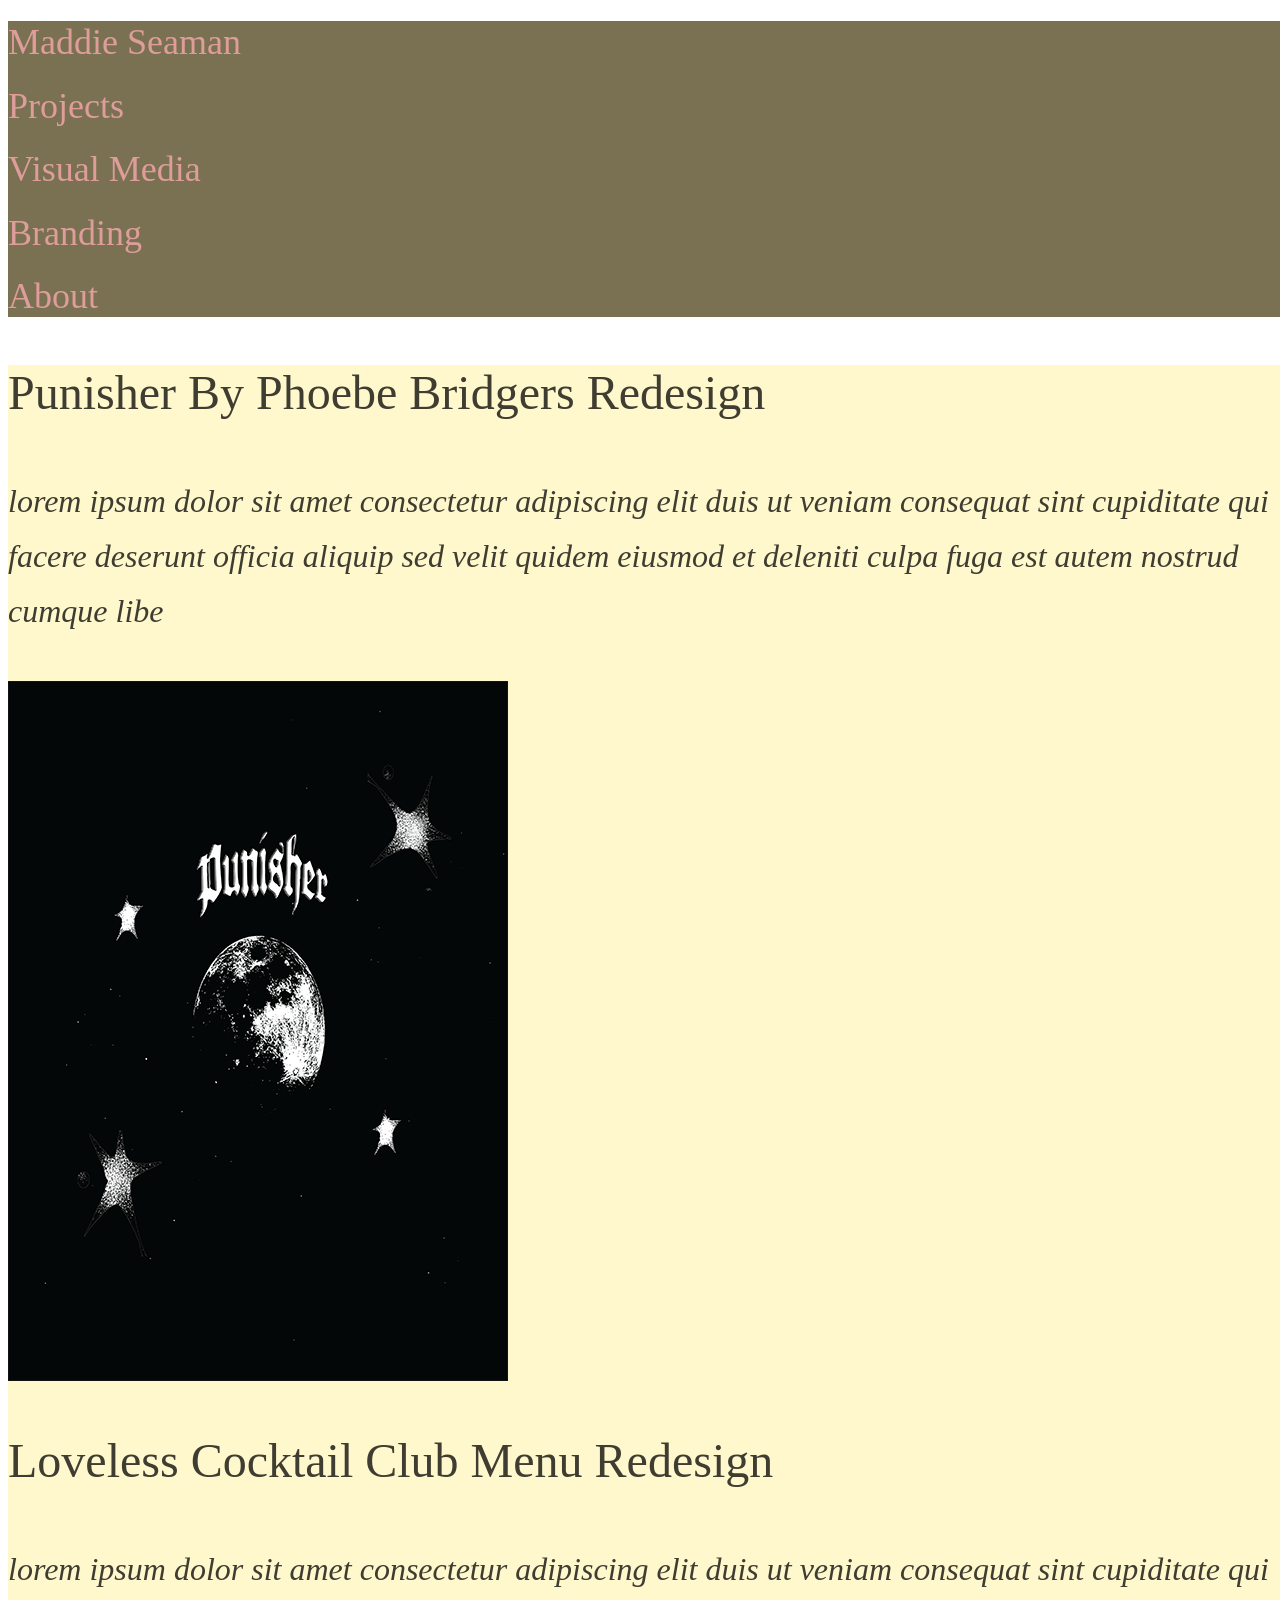
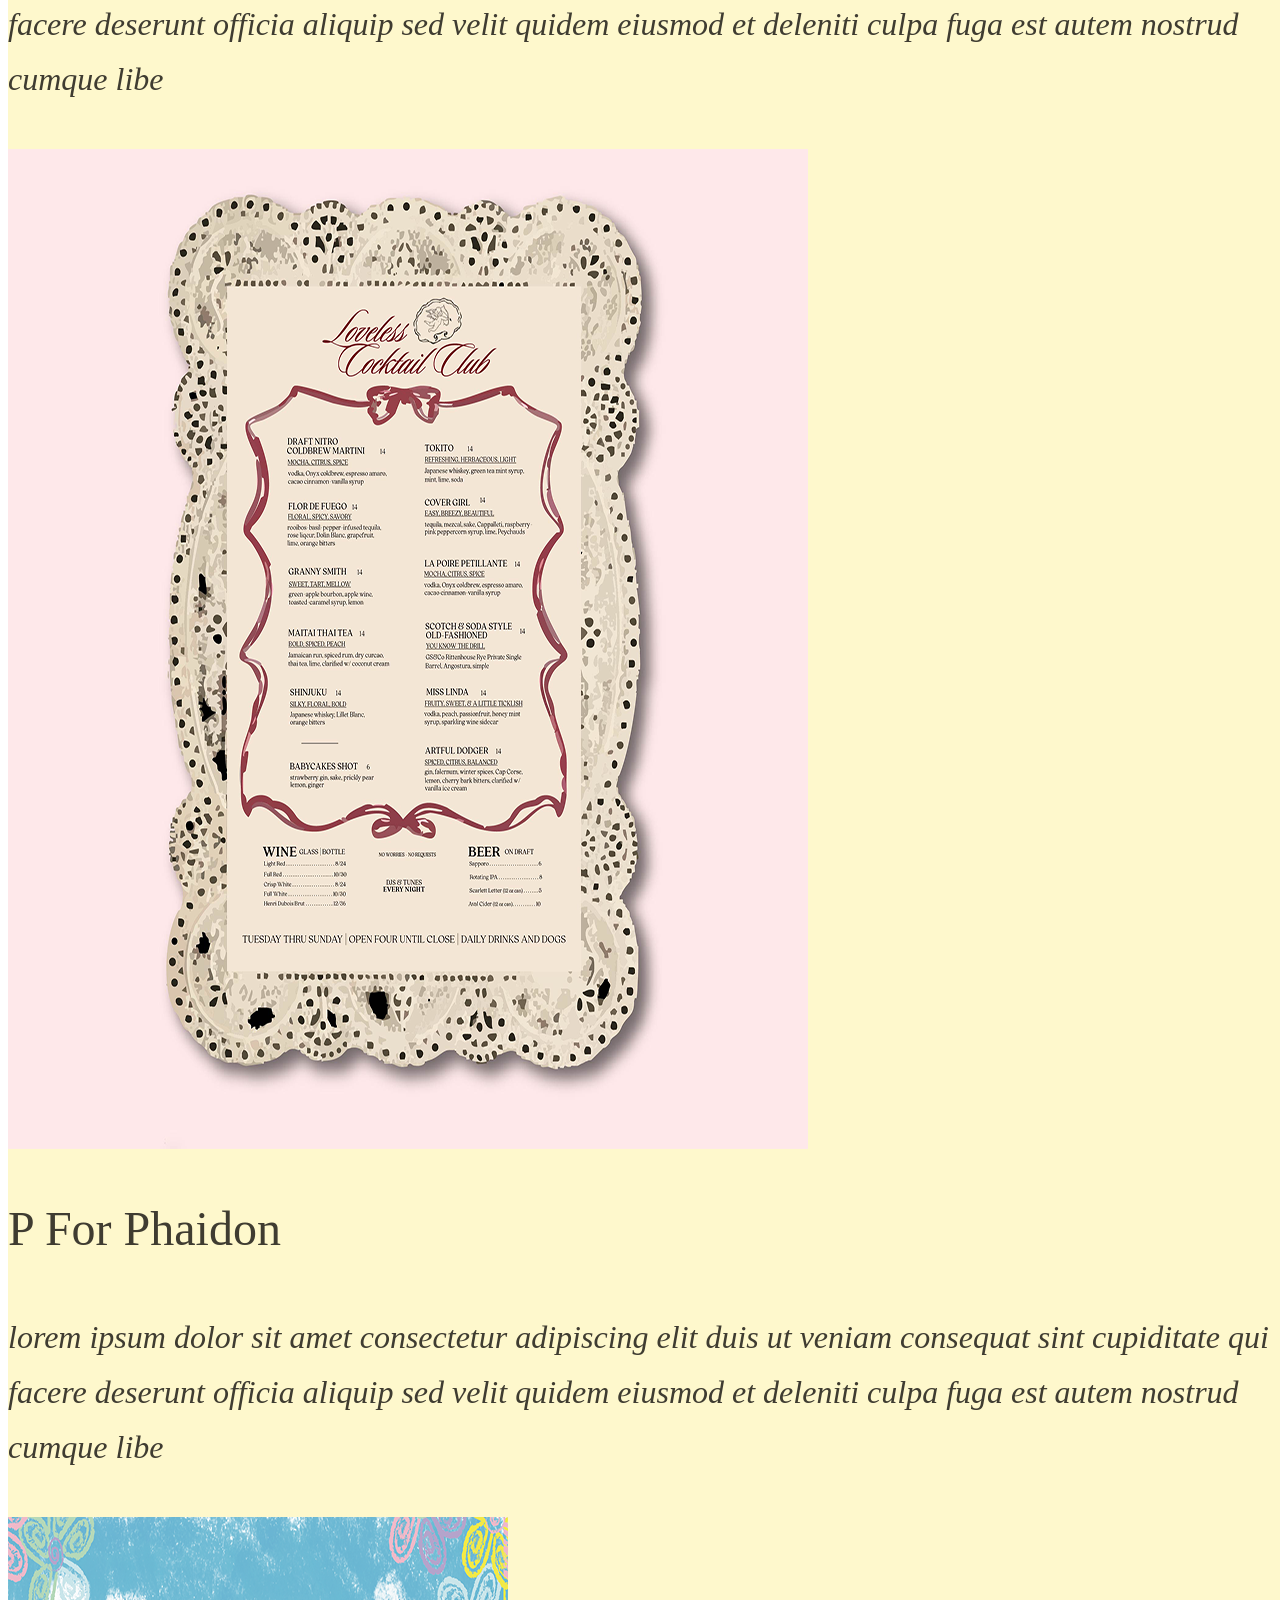
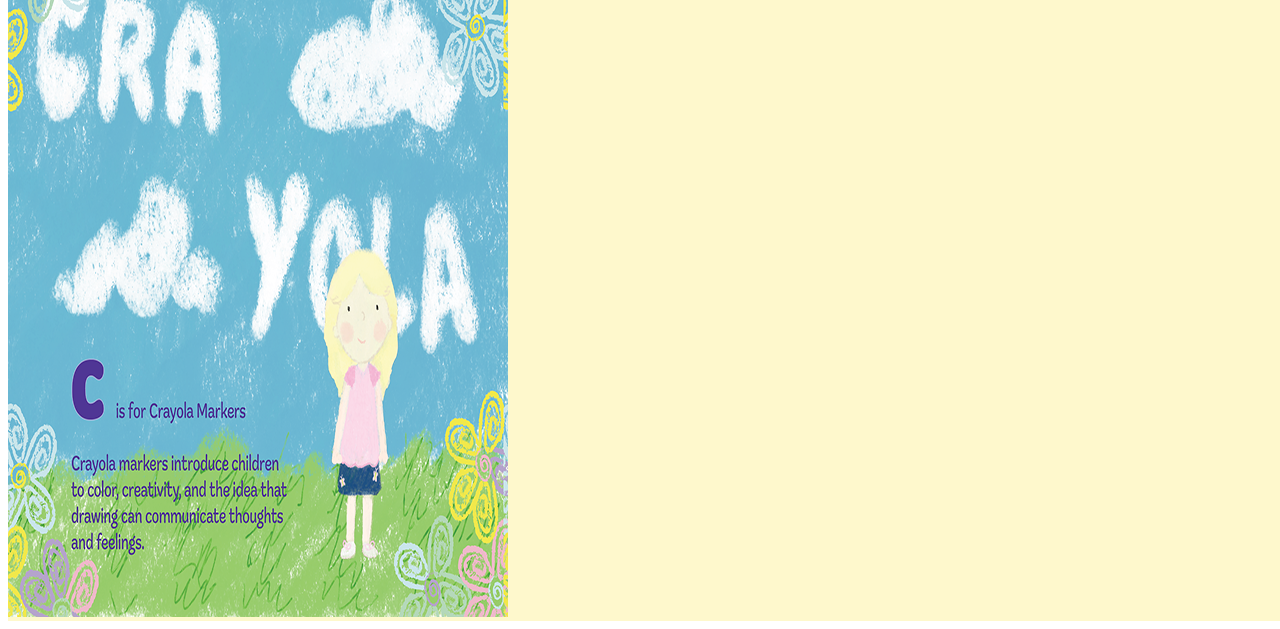
==== page2/index.html @ f06714bd "yas" ====
<!DOCTYPE html>
<html>
    <head>
        <title>
            Maddie Seaman's Portfolio Site
        </title>
         <link rel="stylesheet" href="../style.css" />
        <link rel="preconnect" href="https://fonts.googleapis.com">
        <link rel="preconnect" href="https://fonts.gstatic.com" crossorigin>
        <link href="https://fonts.googleapis.com/css2?family=Cardo:ital,wght@0,400;0,700;1,400&display=swap" rel="stylesheet">
         <link rel="preconnect" href="https://fonts.googleapis.com">
         <link rel="preconnect" href="https://fonts.gstatic.com" crossorigin>
         <link href="https://fonts.googleapis.com/css2?family=Jacquarda+Bastarda+9&display=swap" rel="stylesheet">
    </head>
    <body> 
        <!-- notice that the text stacks vertically-->
    <div class="header">
        <h1>  
        <a href="/index.html"> Maddie Seaman </a>
        </h1> 
        <h1>  
        <a href="/page2"> Projects </a>
        </h1> 
        <h1>  
        <a href="/page3"> Visual Media </a>
        </h1>
        <h1>  
       <a href="/page4"> Branding </a>
        </h1>  
        <h1>  
       <a href="/page5"> About </a>
    </div>
        <div class="yellow">
        <p class="pagestext"> Punisher By Phoebe Bridgers Redesign</p>
        <p> <i class="pagestext"> lorem ipsum dolor sit amet consectetur adipiscing elit duis ut veniam consequat sint cupiditate qui facere deserunt officia aliquip sed velit quidem eiusmod et deleniti culpa fuga est autem nostrud cumque libe </i> </p> 
        <img src="../assets/punisherfront.png" alt="My Image"/> 
        <br/>
        <p class="pagestext"> Loveless Cocktail Club Menu Redesign </p>
        <p> <i class="pagestext"> lorem ipsum dolor sit amet consectetur adipiscing elit duis ut veniam consequat sint cupiditate qui facere deserunt officia aliquip sed velit quidem eiusmod et deleniti culpa fuga est autem nostrud cumque libe </i> </p> 
        <img src="../assets/loveless again.png" alt="My Image"/> 
        <br/>
        <p class="pagestext"> P For Phaidon </pp>
        <p> <i class="pagestext"> lorem ipsum dolor sit amet consectetur adipiscing elit duis ut veniam consequat sint cupiditate qui facere deserunt officia aliquip sed velit quidem eiusmod et deleniti culpa fuga est autem nostrud cumque libe </i> </p> 
        <img src="../assets/Phaidonwebsite.png" alt="My Image"/> 
        </div> 
    </body>
</html>
---- style.css ----
.horrible-text { color: rgb(184, 66, 121);
    background-color: lavenderblush;
    font-size: 6px;
    text-align: center;
    width: 1.25rem;
    height: 1.25rem;
    overflow: hidden;
    padding: 8px 16px;
    border: 1px;
    border-style: solid;
    border-color: lightyellow;
    border-radius: 4px;
    margin: 32px;
    font-family: "Jacquarda Bastarda 9";
 }
 h2 {
    font-family: "Jacquarda Bastarda 9";
    font-size: 36px;
    color: rgb(222, 157, 155);
    background-color: rgb(121, 113, 82);
     width: 100vw;
    height: 10.25rem;
    font-weight: 400
    
 }
 a {
    font-family: "Open Sans";
    font-size: 36px;
    font-weight: 200;
    color: rgb(222, 157, 155);
    text-decoration: none;
    cursor: pointer;
 }
 .header {
    
    background-color: rgb(121, 113, 82);
    width: 100vw;
   
 }
 .yellow {
  background-color: rgb(254, 248, 204); 
  width: 100vw;
 }
 .callbutton {
    color: rgb(187, 126, 124);
     background-color: rgb(225, 214, 173);
     background-position-y: center;
    width: 410px;
     height: 90px;
    font-family: "Open Sans";
    font-size: 40px;
    text-align: center;
    line-height: normal;
    overflow: hidden;
    border: 1px;
    border-style: solid;
    border-color: rgb(225, 214, 173);
    border-radius: 4px;
 }
 .bed {
   height: 619px;
   opacity: 0.55;
 }
 .Keeping {
    font-size: 36px;
    color: rgb(63, 60, 49);
    text-align: center;
 }
 .pagestext {
   font-family: "Montserrat";
   color: rgb(63, 60, 49); 
}
 .pic2 {
   width: 100vw; 

 }
 .bottom {
  text-align: center;  
 }

 p {
    font-family: "Montserrat";
    font-size: 48px;
    font-weight: 200;
    color: rgb(000, 000, 000);
    text-decoration: none;
    background-color: rgb(254, 248, 204);
 }
 i {
    font-family: "Montserrat";
    font-size: 32px;
    font-weight: 200;
    color: rgb(000, 000, 000);
    text-decoration: none;
 }
 p2 {
    font-family: "Montserrat";
    font-size: 32px;
    font-weight: 200;
    color: rgb(000, 000, 000);
    text-decoration: none;
 }
 h6 {
    font-family: "Jacquarda Bastarda 9";
    font-size: 36px;
    color: rgb(222, 157, 155);
    
 }
 
 h4:hover {
    cursor: pointer;
    background-color: rgb(121, 113, 82);
 }
 h4:active {
    cursor: pointer;
    background-color: pink;
 }
a:hover {
   cursor: pointer;
   color: rgb(100, 51, 59) ;  
}
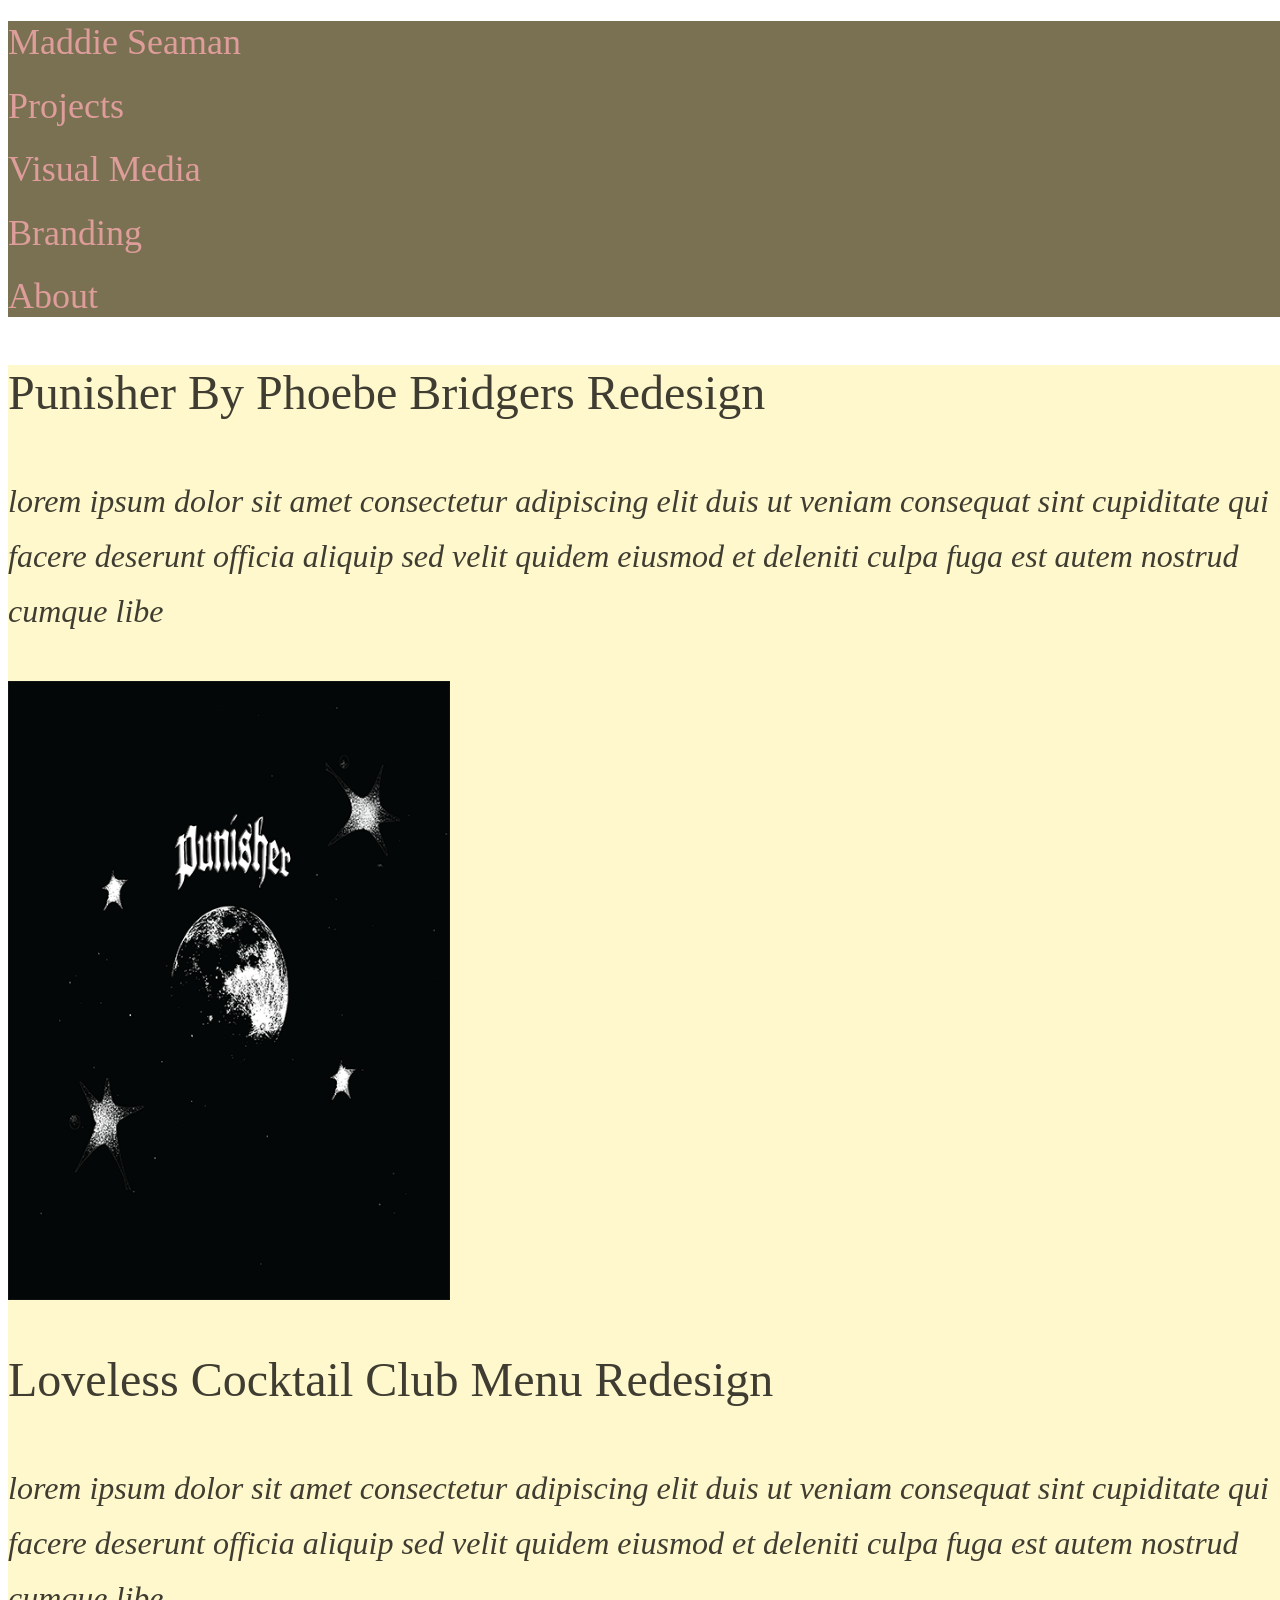
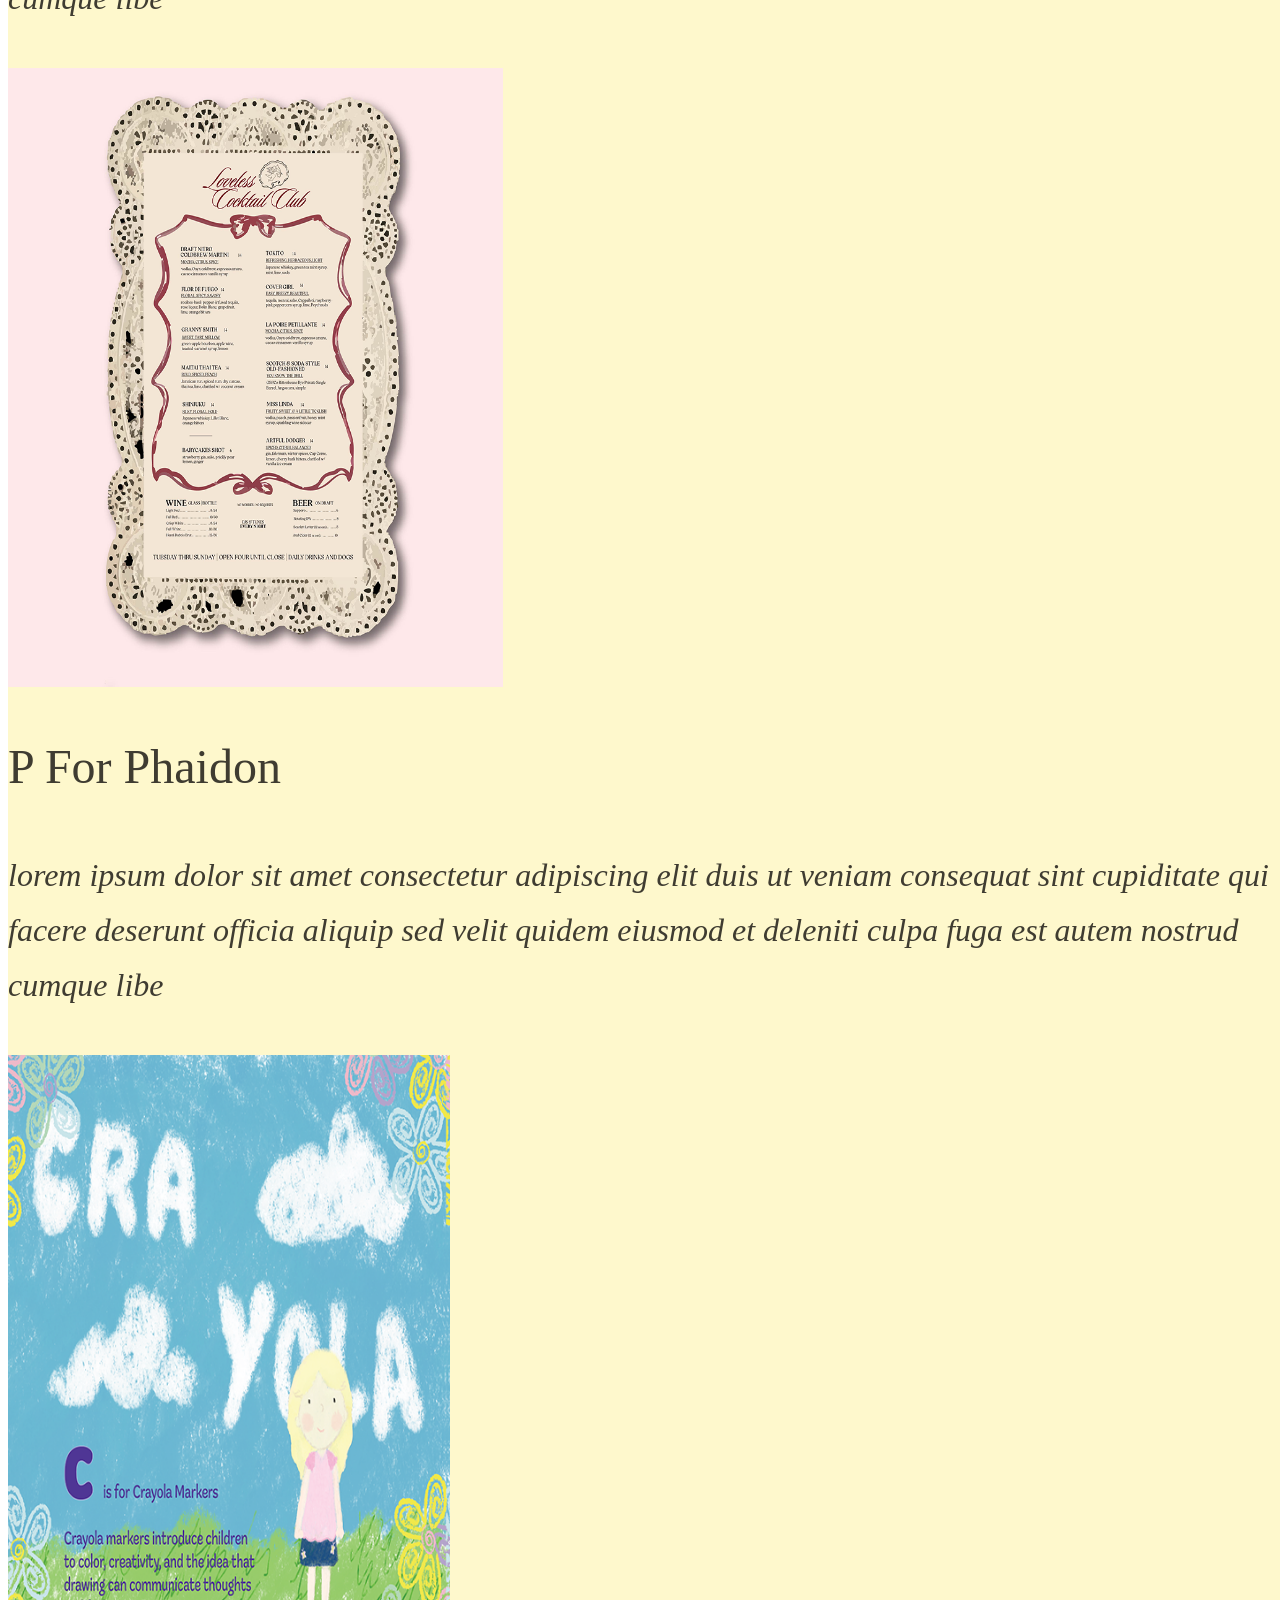
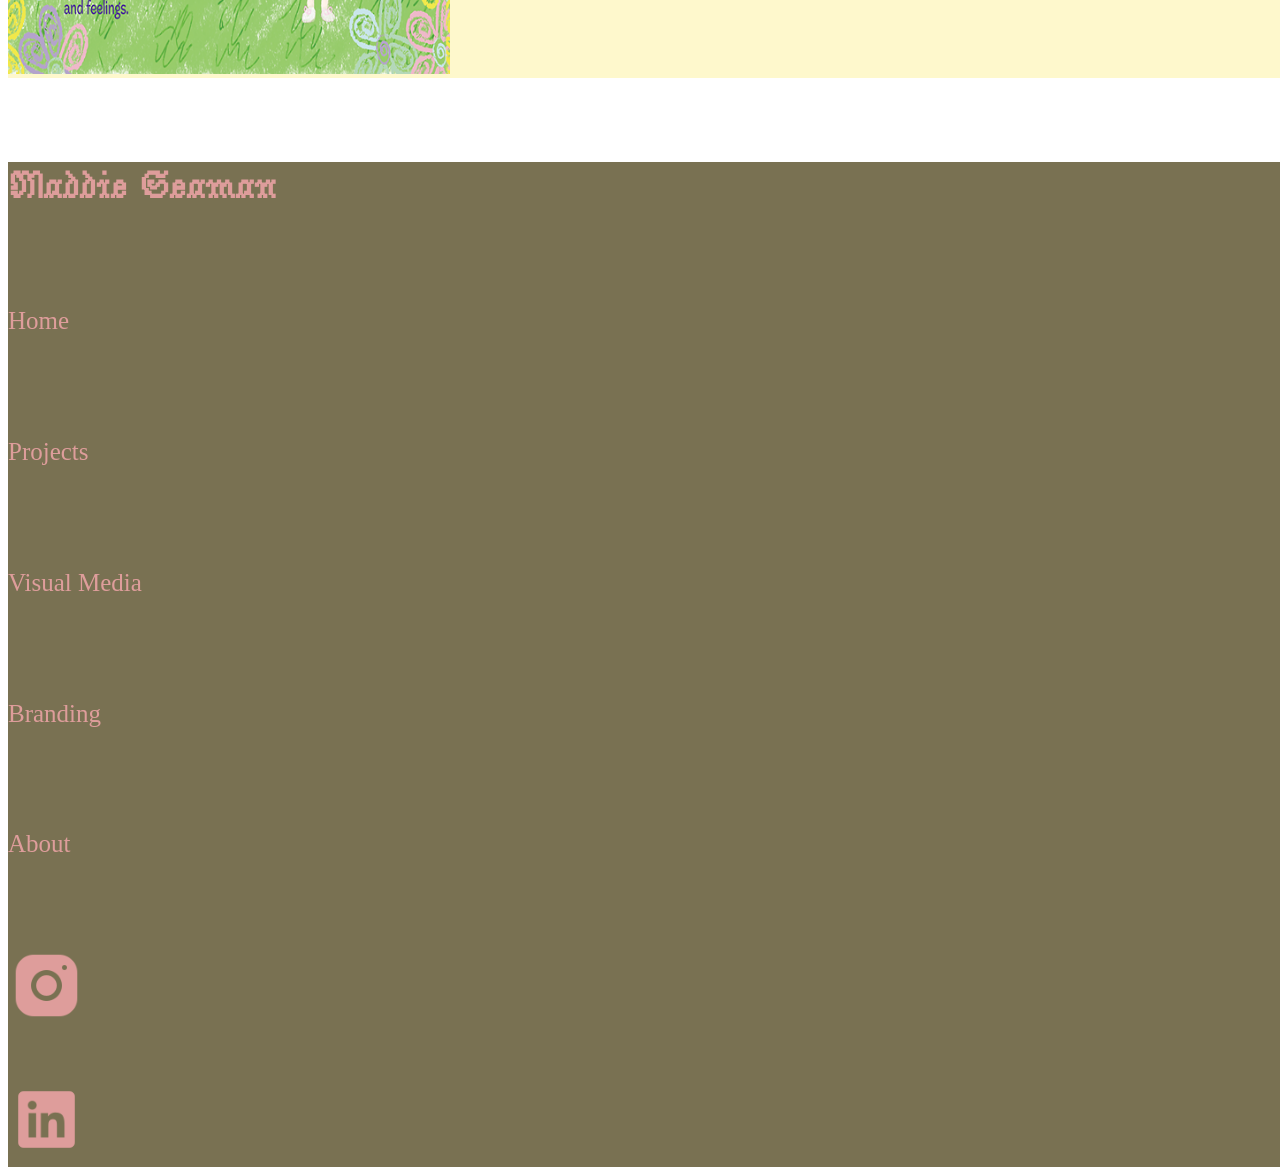
==== commit f0bf6fdd: "golly" ====
--- a/page2/index.html
+++ b/page2/index.html
@@ -33,15 +33,57 @@
         <div class="yellow">
         <p class="pagestext"> Punisher By Phoebe Bridgers Redesign</p>
         <p> <i class="pagestext"> lorem ipsum dolor sit amet consectetur adipiscing elit duis ut veniam consequat sint cupiditate qui facere deserunt officia aliquip sed velit quidem eiusmod et deleniti culpa fuga est autem nostrud cumque libe </i> </p> 
-        <img src="../assets/punisherfront.png" alt="My Image"/> 
+        <img src="../assets/punisherfront.png" alt="My Image" class="me"/> 
         <br/>
         <p class="pagestext"> Loveless Cocktail Club Menu Redesign </p>
         <p> <i class="pagestext"> lorem ipsum dolor sit amet consectetur adipiscing elit duis ut veniam consequat sint cupiditate qui facere deserunt officia aliquip sed velit quidem eiusmod et deleniti culpa fuga est autem nostrud cumque libe </i> </p> 
-        <img src="../assets/loveless again.png" alt="My Image"/> 
+        <img src="../assets/loveless again.png" alt="My Image" class="me"/> 
         <br/>
         <p class="pagestext"> P For Phaidon </pp>
         <p> <i class="pagestext"> lorem ipsum dolor sit amet consectetur adipiscing elit duis ut veniam consequat sint cupiditate qui facere deserunt officia aliquip sed velit quidem eiusmod et deleniti culpa fuga est autem nostrud cumque libe </i> </p> 
-        <img src="../assets/Phaidonwebsite.png" alt="My Image"/> 
+        <img src="../assets/Phaidonwebsite.png" alt="My Image" class="me"/> 
         </div> 
+     <div class="header">
+         <h6>
+            Maddie Seaman
+         </h6>
+           <h6>  
+        <a href="/index.html" class="footer"> Home </a>
+        </h6> 
+        <h6>  
+        <a href="/page2" class="footer"> Projects </a>
+        </h6> 
+        <h6>  
+        <a href="/page3" class="footer"> Visual Media </a>
+        </h6>
+        <h6>  
+       <a href="/page4" class="footer"> Branding </a>
+        </h6>  
+        <h6>  
+       <a href="/page5" class="footer"> About </a>
+        </h6> 
+        <a href="https://www.instagram.com/maddiesignz?stkn=aWx5YWs2aGYzYjFj&utm_source=qr" target="_blank" rel="noopener noreffer"> 
+            <svg width="77" height="77" viewBox="0 0 77 77" fill="none" xmlns="http://www.w3.org/2000/svg" xmlns:xlink="http://www.w3.org/1999/xlink">
+                <rect width="77" height="77" fill="url(#pattern0_90_35)"/>
+                <defs>
+                <pattern id="pattern0_90_35" patternContentUnits="objectBoundingBox" width="1" height="1">
+                <use xlink:href="#image0_90_35" transform="scale(0.0111111)"/>
+                </pattern>
+                <image id="image0_90_35" width="90" height="90" preserveAspectRatio="none" xlink:href="[data-uri]"/>
+                </defs>
+            </svg>
+        </a>
+        <a href="https://www.linkedin.com/in/maddie-seaman-66b8aa297/" target="_blank" rel="noopenernorefferer"></p>
+        <svg width="77" height="77" viewBox="0 0 77 77" fill="none" xmlns="http://www.w3.org/2000/svg" xmlns:xlink="http://www.w3.org/1999/xlink">
+        <rect width="77" height="77" fill="url(#pattern0_90_34)"/>
+        <defs>
+        <pattern id="pattern0_90_34" patternContentUnits="objectBoundingBox" width="1" height="1">
+<use xlink:href="#image0_90_34" transform="scale(0.0111111)"/>
+        </pattern>
+        <image id="image0_90_34" width="90" height="90" preserveAspectRatio="none" xlink:href="[data-uri]"/>
+        </defs>
+        </svg>
+        </a>
+    </div>
     </body>
 </html>
--- a/style.css
+++ b/style.css
@@ -21,7 +21,7 @@
      width: 100vw;
     height: 10.25rem;
     font-weight: 400
-    
+   
  }
  a {
     font-family: "Open Sans";
@@ -30,6 +30,24 @@
     color: rgb(222, 157, 155);
     text-decoration: none;
     cursor: pointer;
+ }
+ .footer {
+    font-family: "Open Sans";
+    font-size: 25px;
+    font-weight: 200;
+    color: rgb(222, 157, 155);
+    text-decoration: none;
+    cursor: pointer;
+
+ }
+ .footer2 {
+    font-family: "Open Sans";
+    font-size: 20px;
+    font-weight: 200;
+    color: rgb(222, 157, 155);
+    text-decoration: none;
+    cursor: pointer;
+
  }
  .header {
     
@@ -61,6 +79,10 @@
    height: 619px;
    opacity: 0.55;
  }
+ .me {
+    height: 619px;
+   
+ }
  .Keeping {
     font-size: 36px;
     color: rgb(63, 60, 49);
@@ -76,6 +98,11 @@
  }
  .bottom {
   text-align: center;  
+ }
+ .website {
+    height: 619px;
+    width: 800px;
+
  }
 
  p {
@@ -109,12 +136,15 @@
  
  h4:hover {
     cursor: pointer;
-    background-color: rgb(121, 113, 82);
+    
  }
  h4:active {
     cursor: pointer;
     background-color: pink;
  }
+ h3:hover {
+   background-color: rgb(121, 113, 82);
+ }
 a:hover {
    cursor: pointer;
    color: rgb(100, 51, 59) ;  
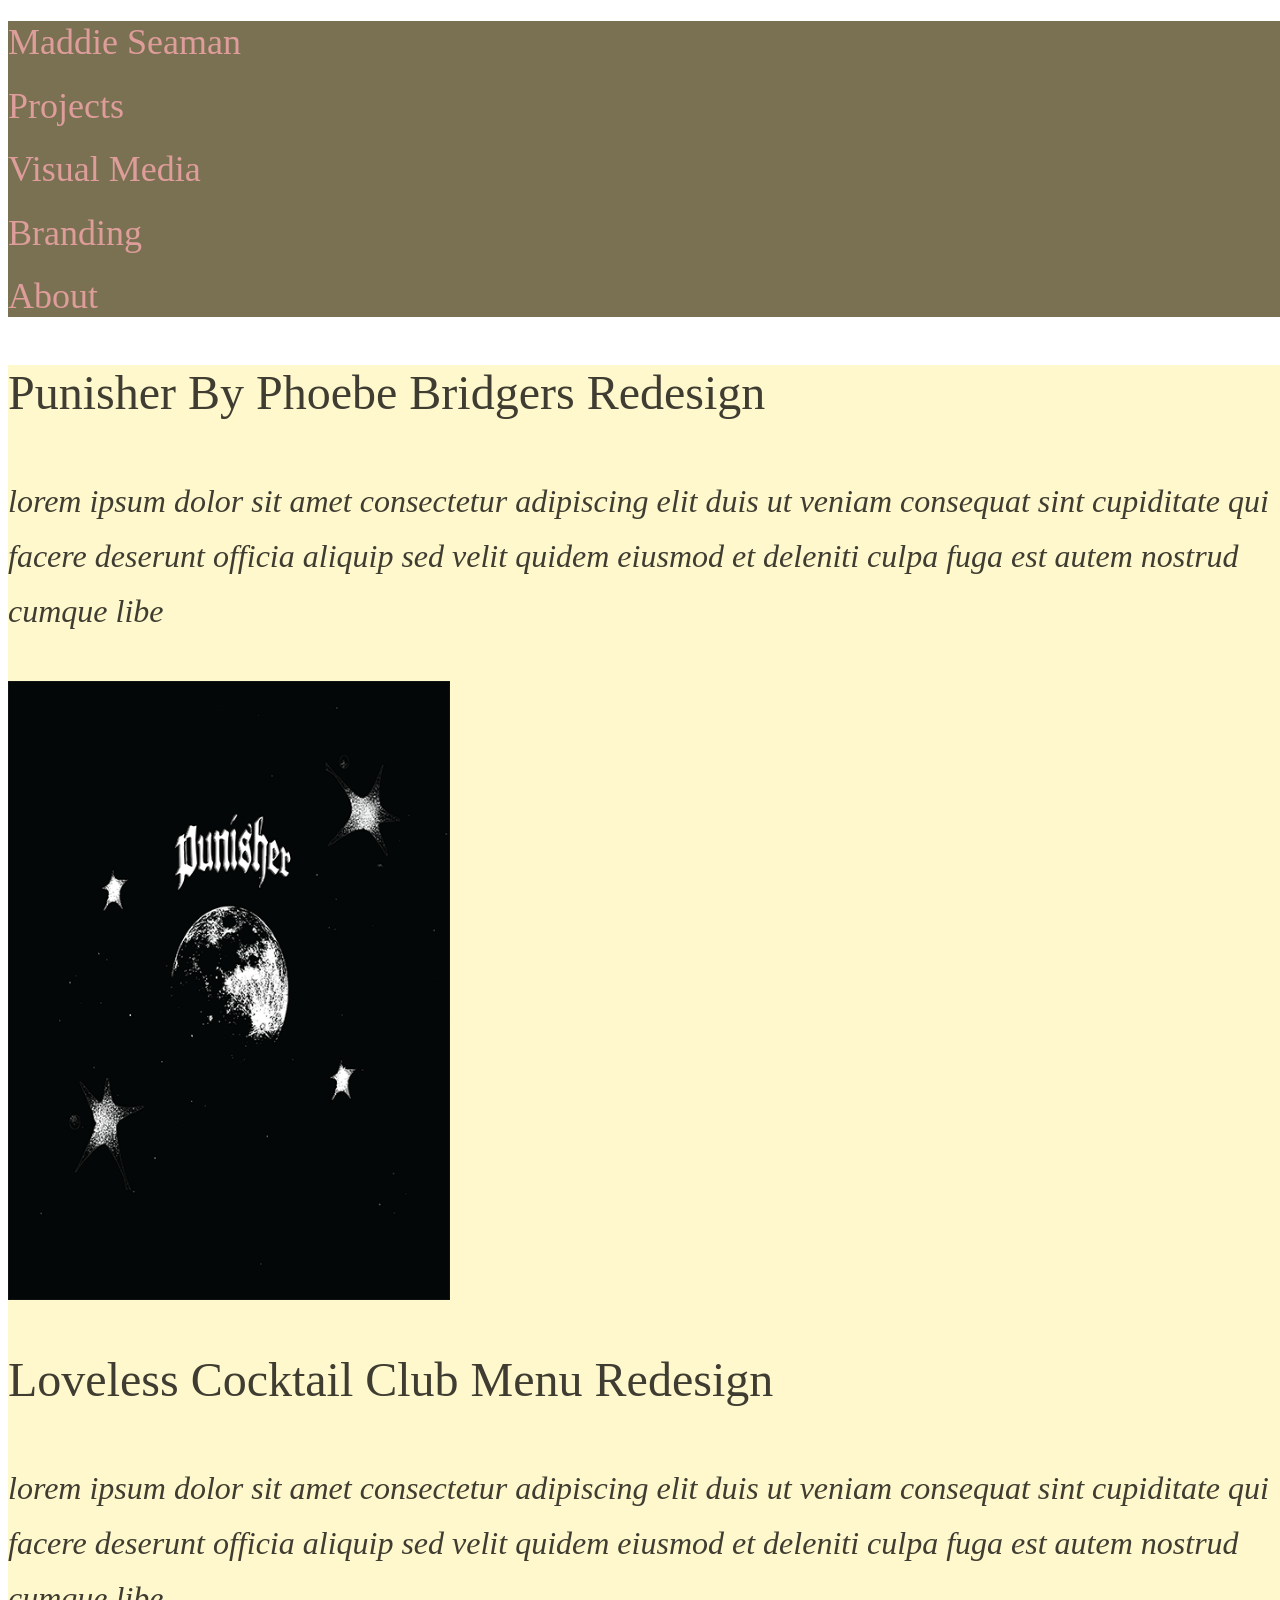
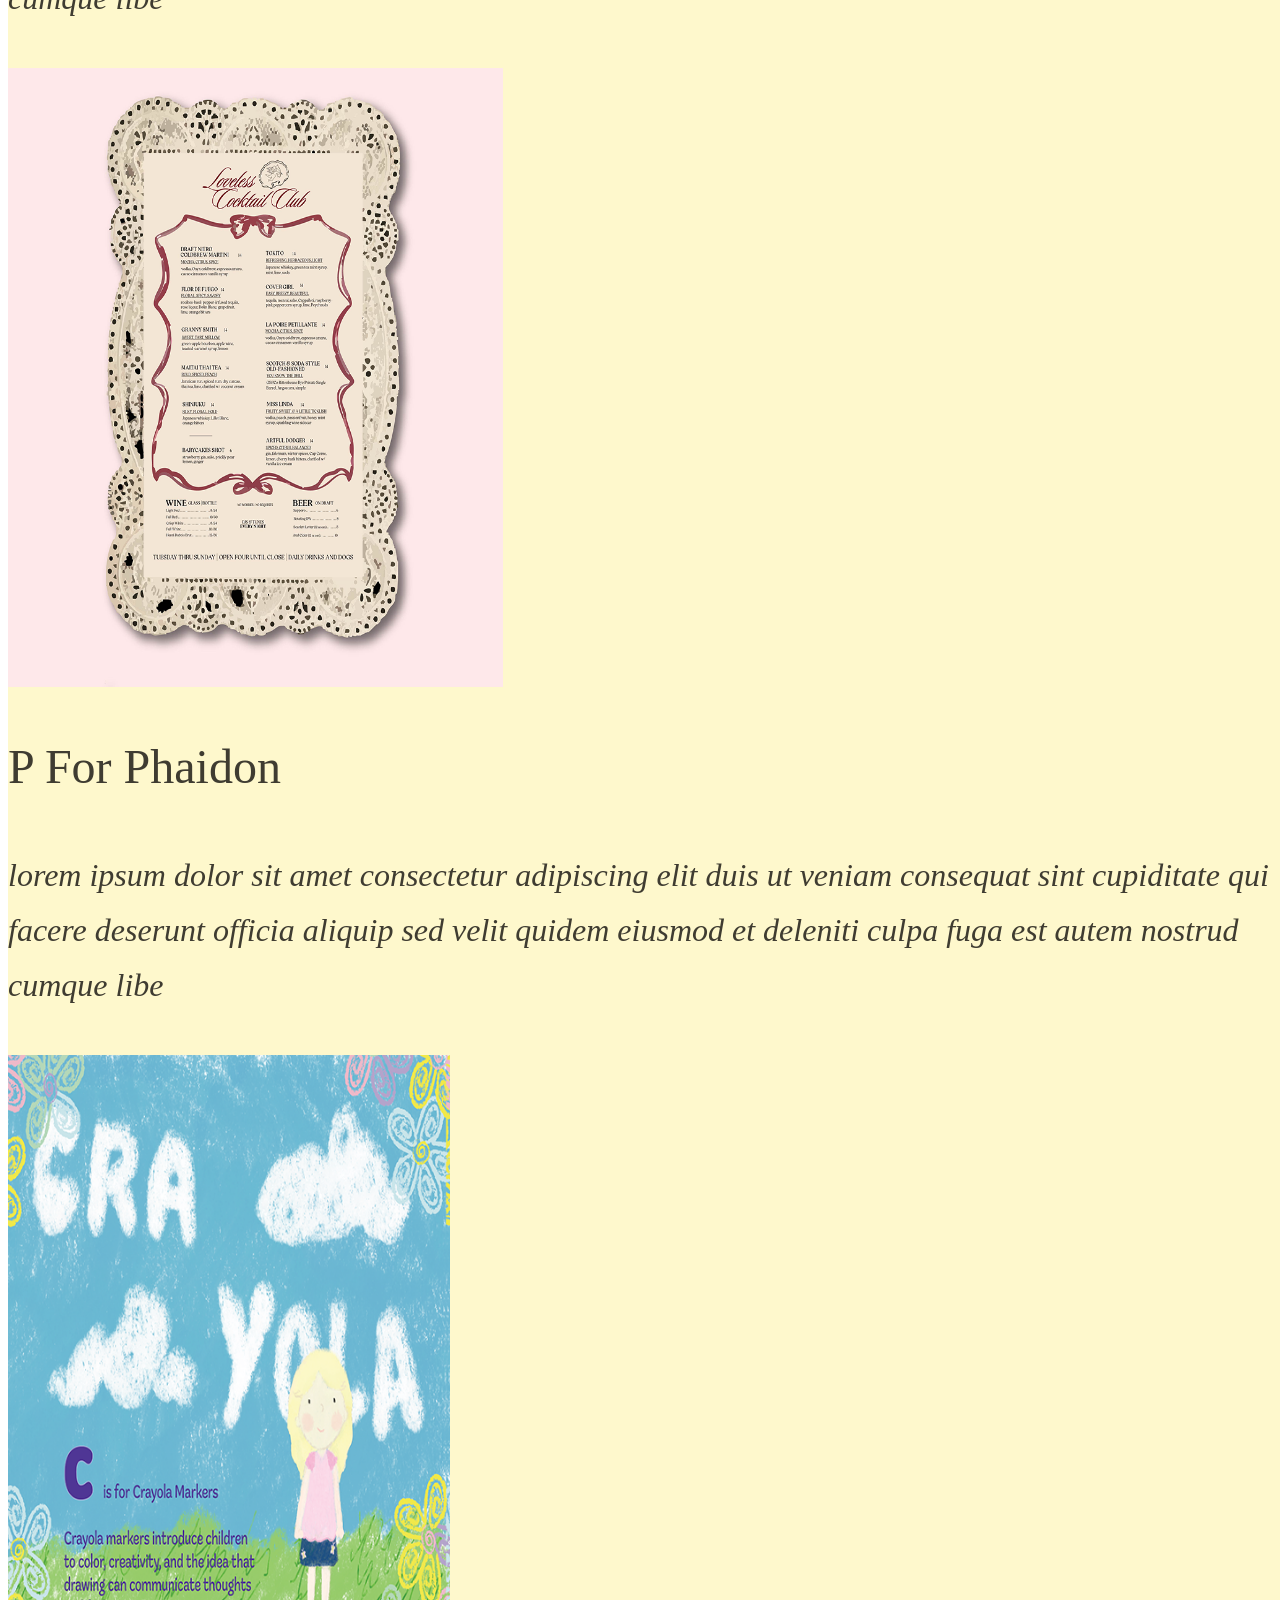
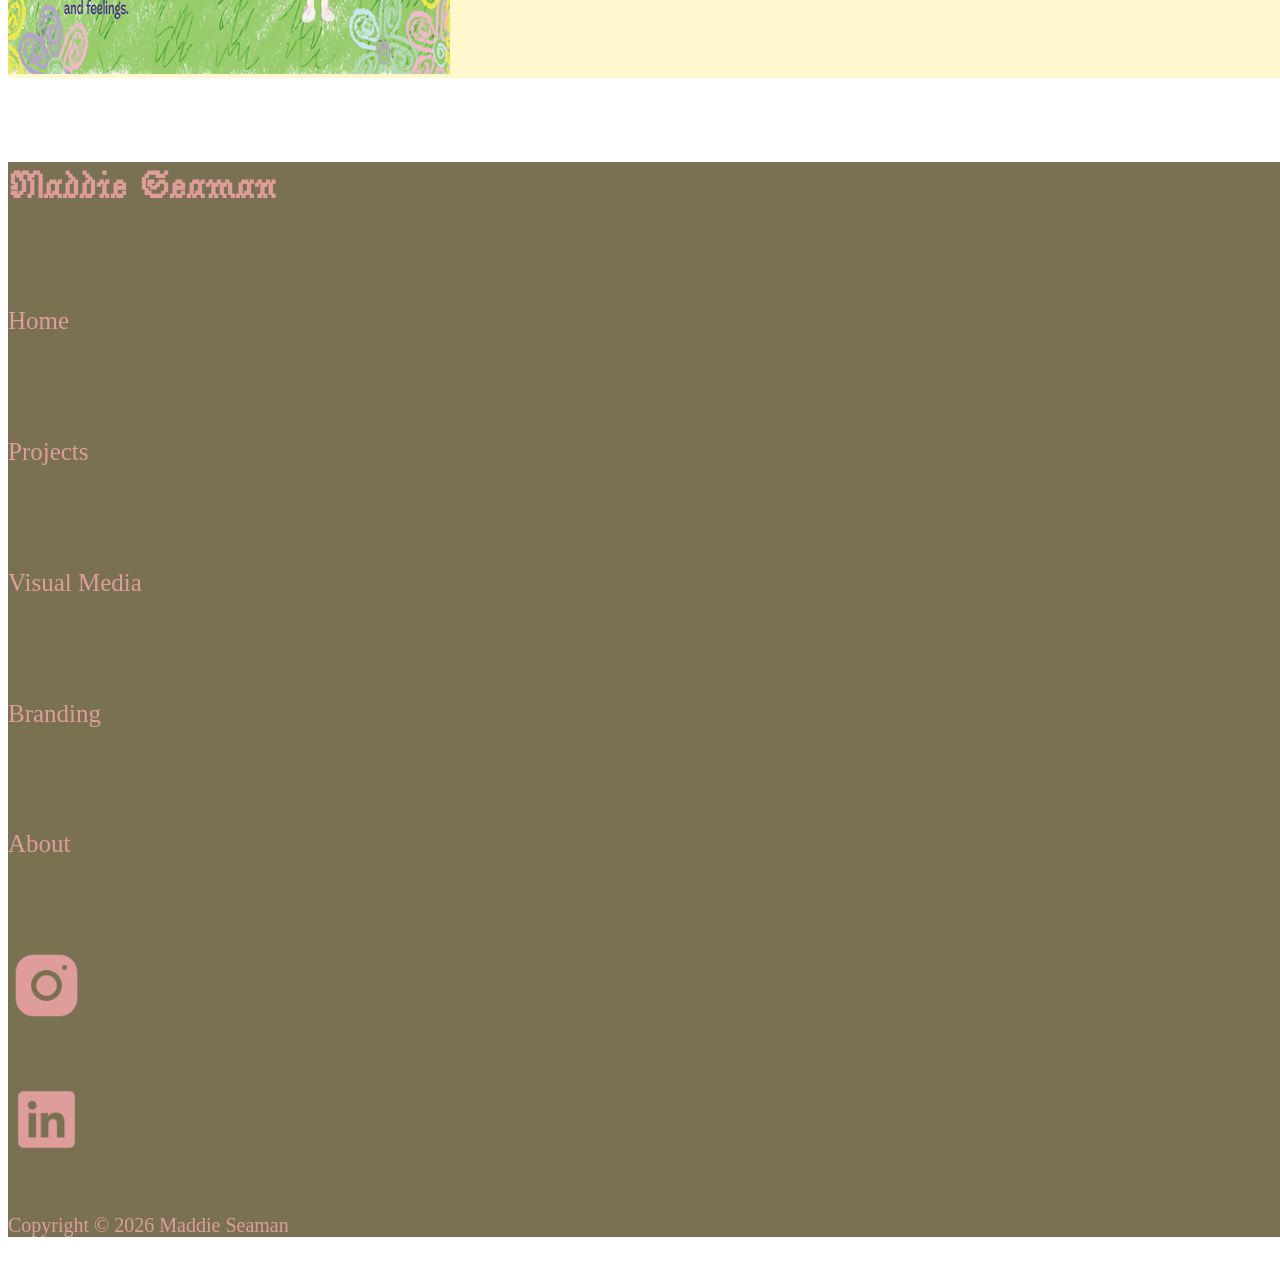
==== commit 97aa9d32: "yayyy" ====
--- a/page2/index.html
+++ b/page2/index.html
@@ -84,6 +84,7 @@
         </defs>
         </svg>
         </a>
+     <h6 class="footer2"> Copyright © 2026 Maddie Seaman </h6>
     </div>
     </body>
 </html>
--- a/style.css
+++ b/style.css
@@ -46,7 +46,7 @@
     font-weight: 200;
     color: rgb(222, 157, 155);
     text-decoration: none;
-    cursor: pointer;
+  
 
  }
  .header {
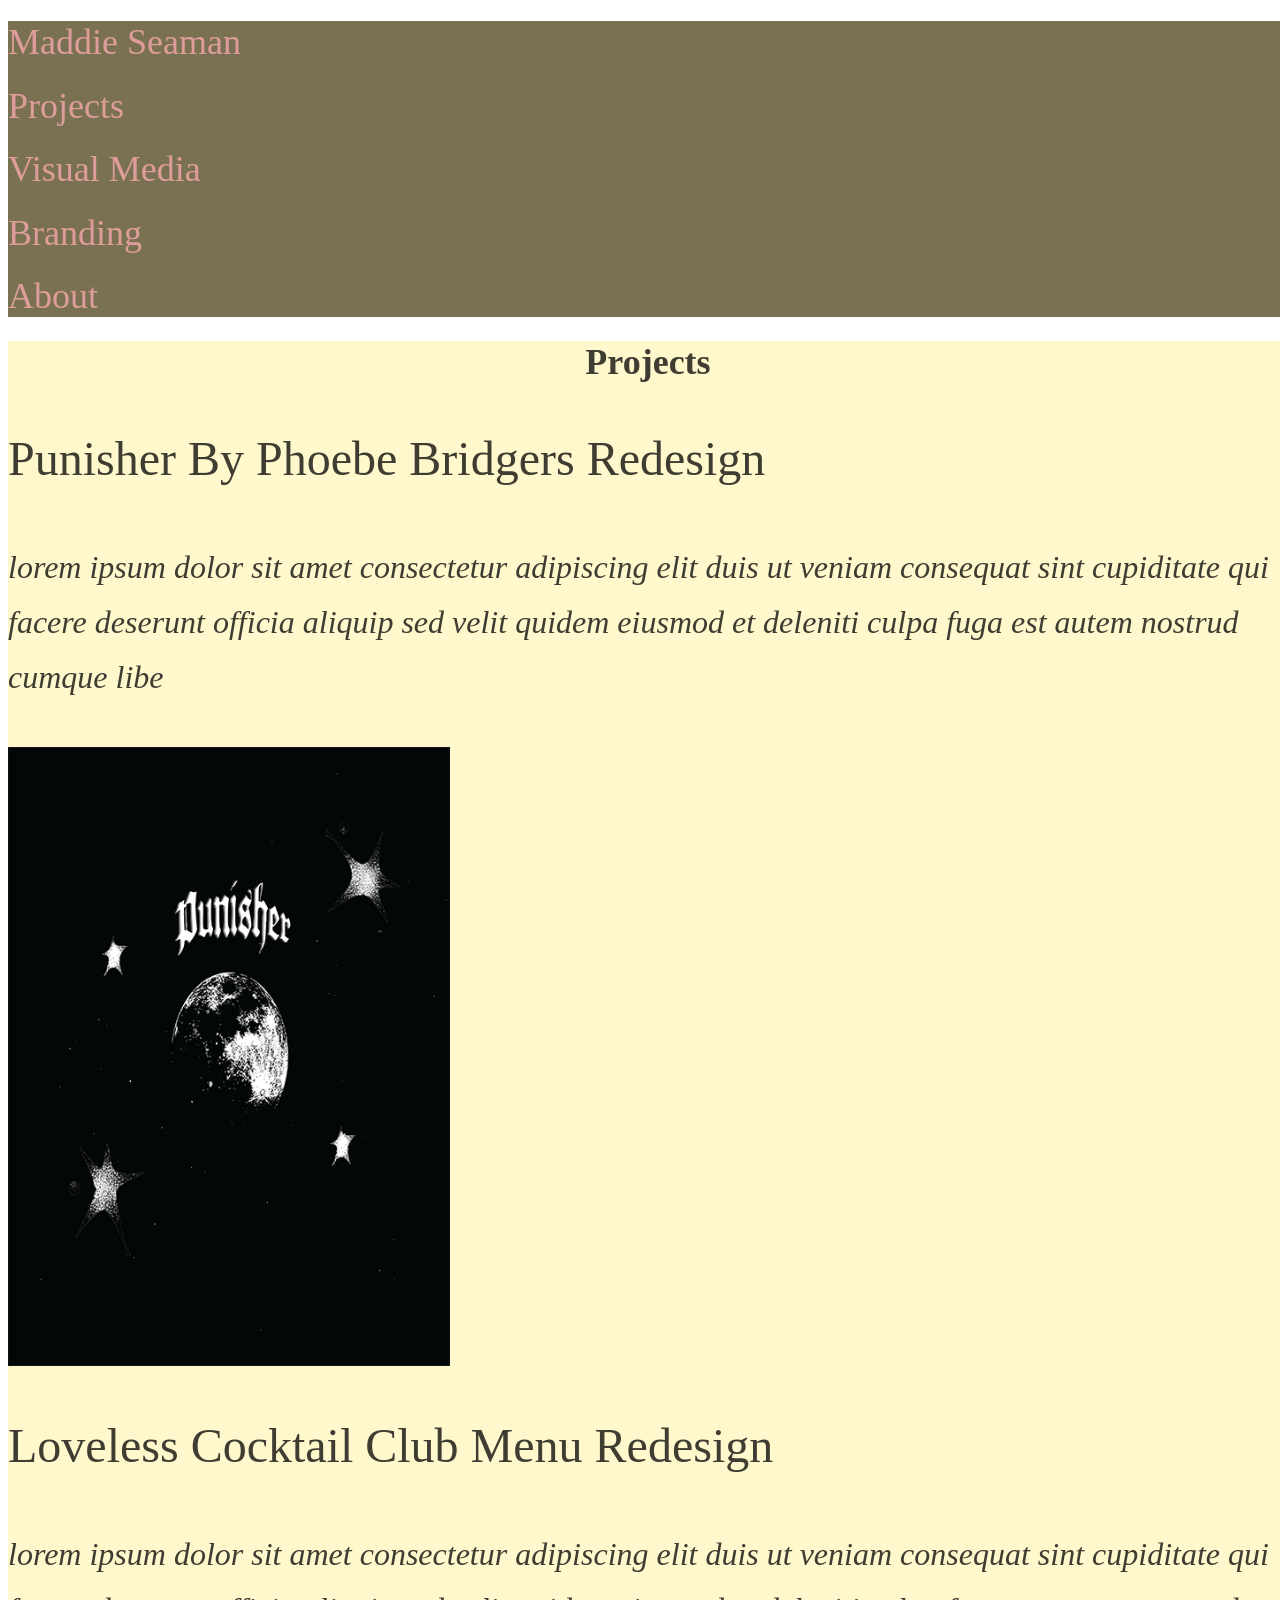
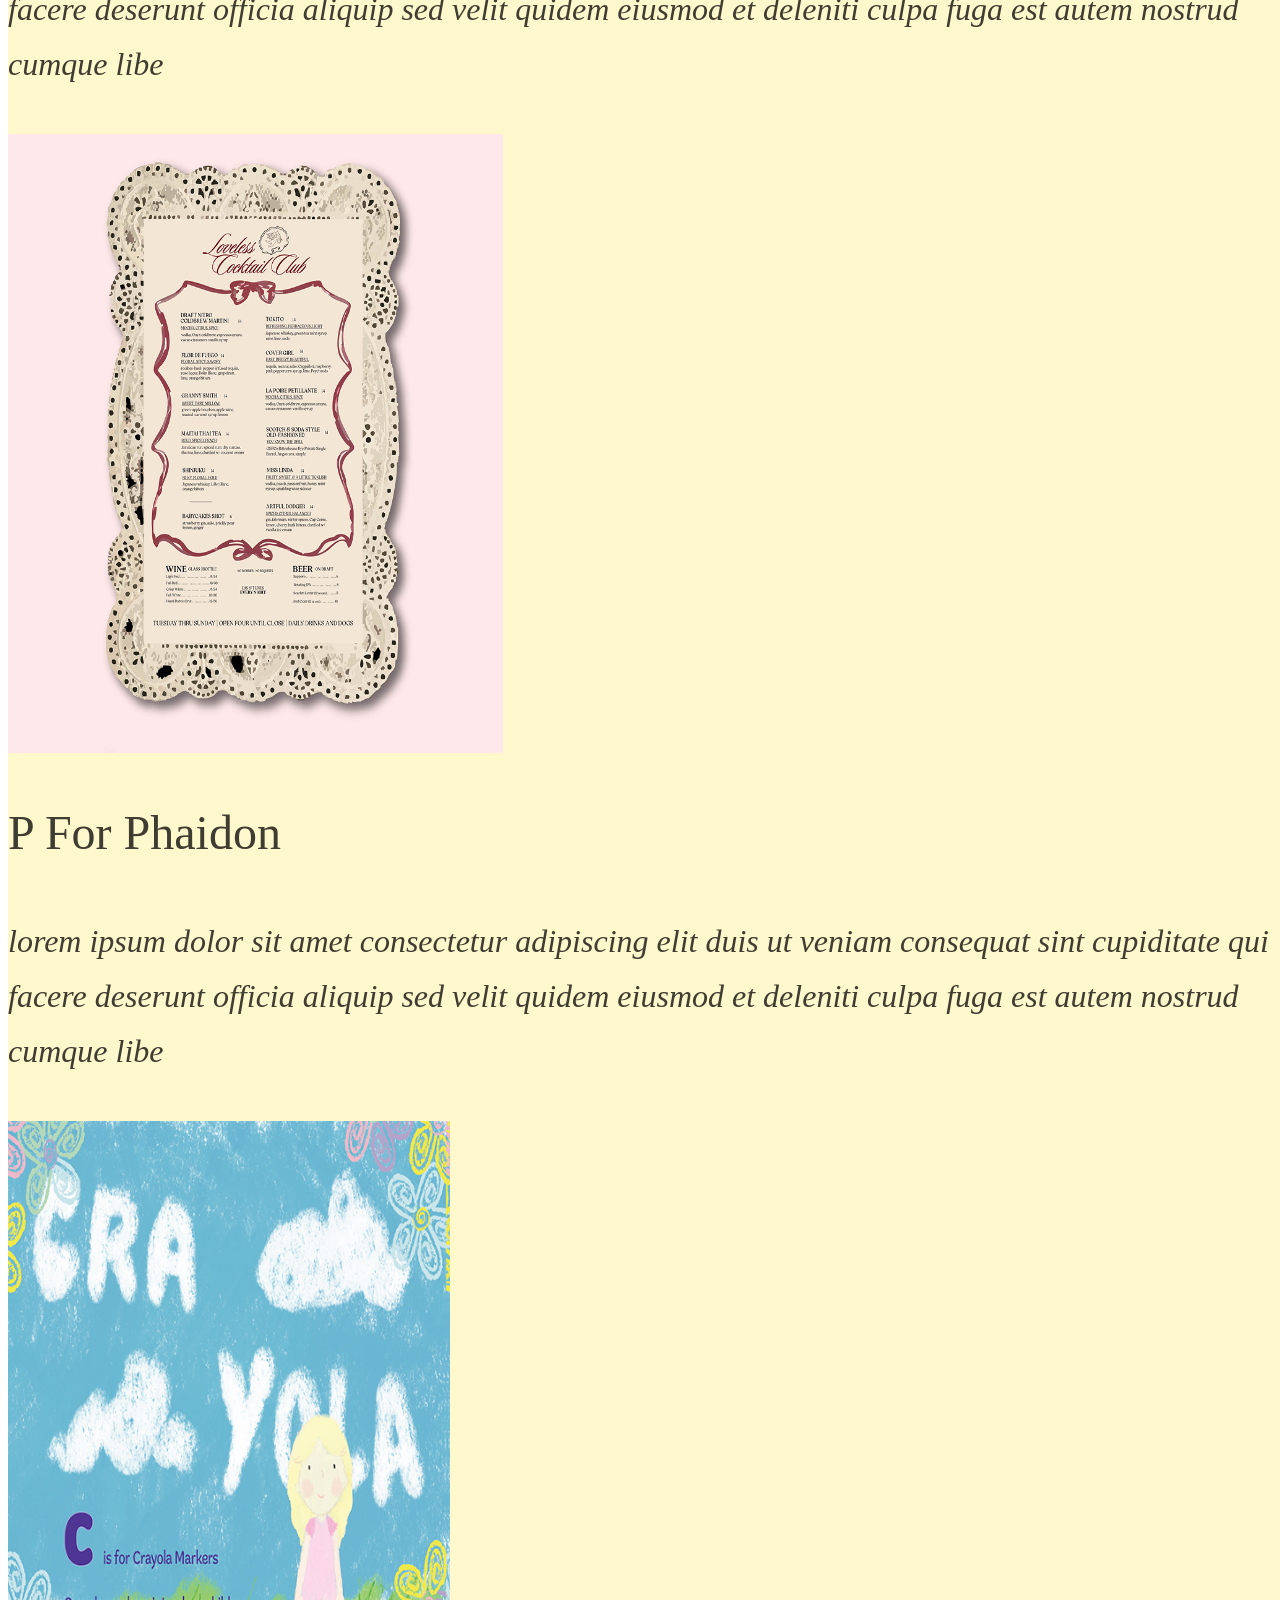
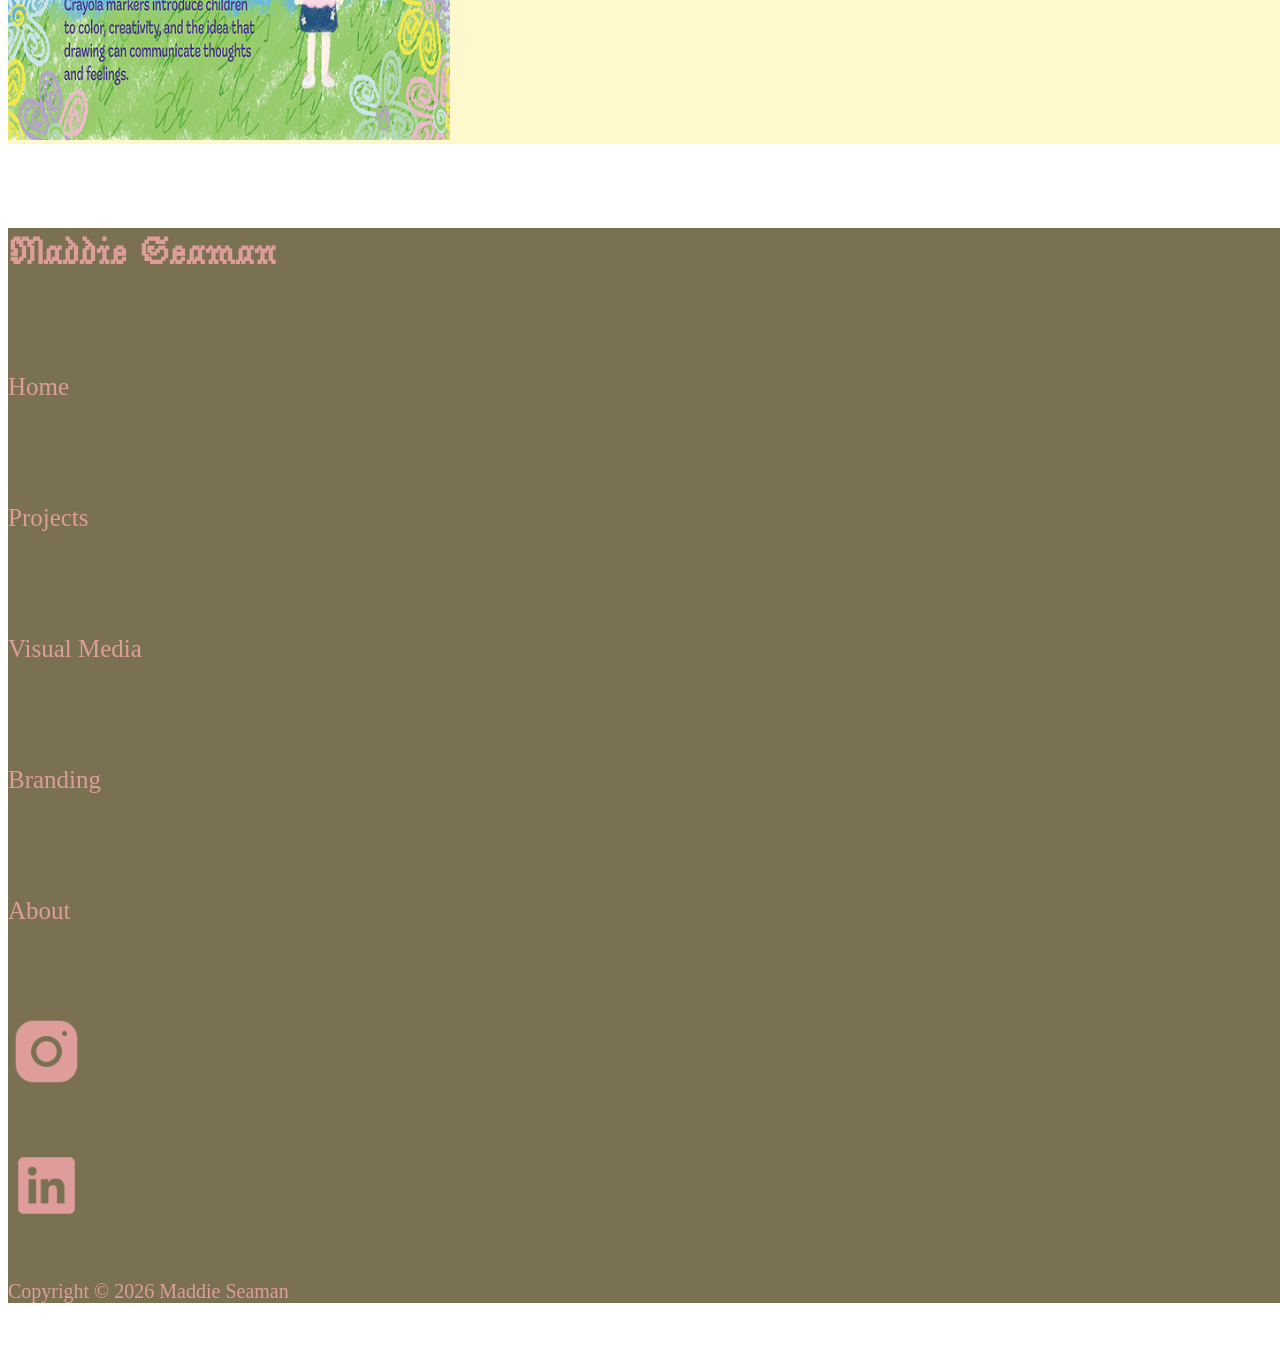
==== commit 953365f2: "yippee" ====
--- a/page2/index.html
+++ b/page2/index.html
@@ -31,6 +31,7 @@
        <a href="/page5"> About </a>
     </div>
         <div class="yellow">
+            <h1 class="Keeping"> Projects </h1>
         <p class="pagestext"> Punisher By Phoebe Bridgers Redesign</p>
         <p> <i class="pagestext"> lorem ipsum dolor sit amet consectetur adipiscing elit duis ut veniam consequat sint cupiditate qui facere deserunt officia aliquip sed velit quidem eiusmod et deleniti culpa fuga est autem nostrud cumque libe </i> </p> 
         <img src="../assets/punisherfront.png" alt="My Image" class="me"/> 
--- a/style.css
+++ b/style.css
@@ -63,17 +63,17 @@
     color: rgb(187, 126, 124);
      background-color: rgb(225, 214, 173);
      background-position-y: center;
-    width: 410px;
-     height: 90px;
-    font-family: "Open Sans";
-    font-size: 40px;
-    text-align: center;
-    line-height: normal;
-    overflow: hidden;
-    border: 1px;
-    border-style: solid;
-    border-color: rgb(225, 214, 173);
-    border-radius: 4px;
+     width: 410px;
+     height: 105px;
+     font-family: "Open Sans";
+     font-size: 40px;
+     text-align: center;
+     line-height: normal;
+     overflow: hidden;
+     border: 1px;
+     border-style: solid;
+     border-color: rgb(225, 214, 173);
+     border-radius: 4px;
  }
  .bed {
    height: 619px;
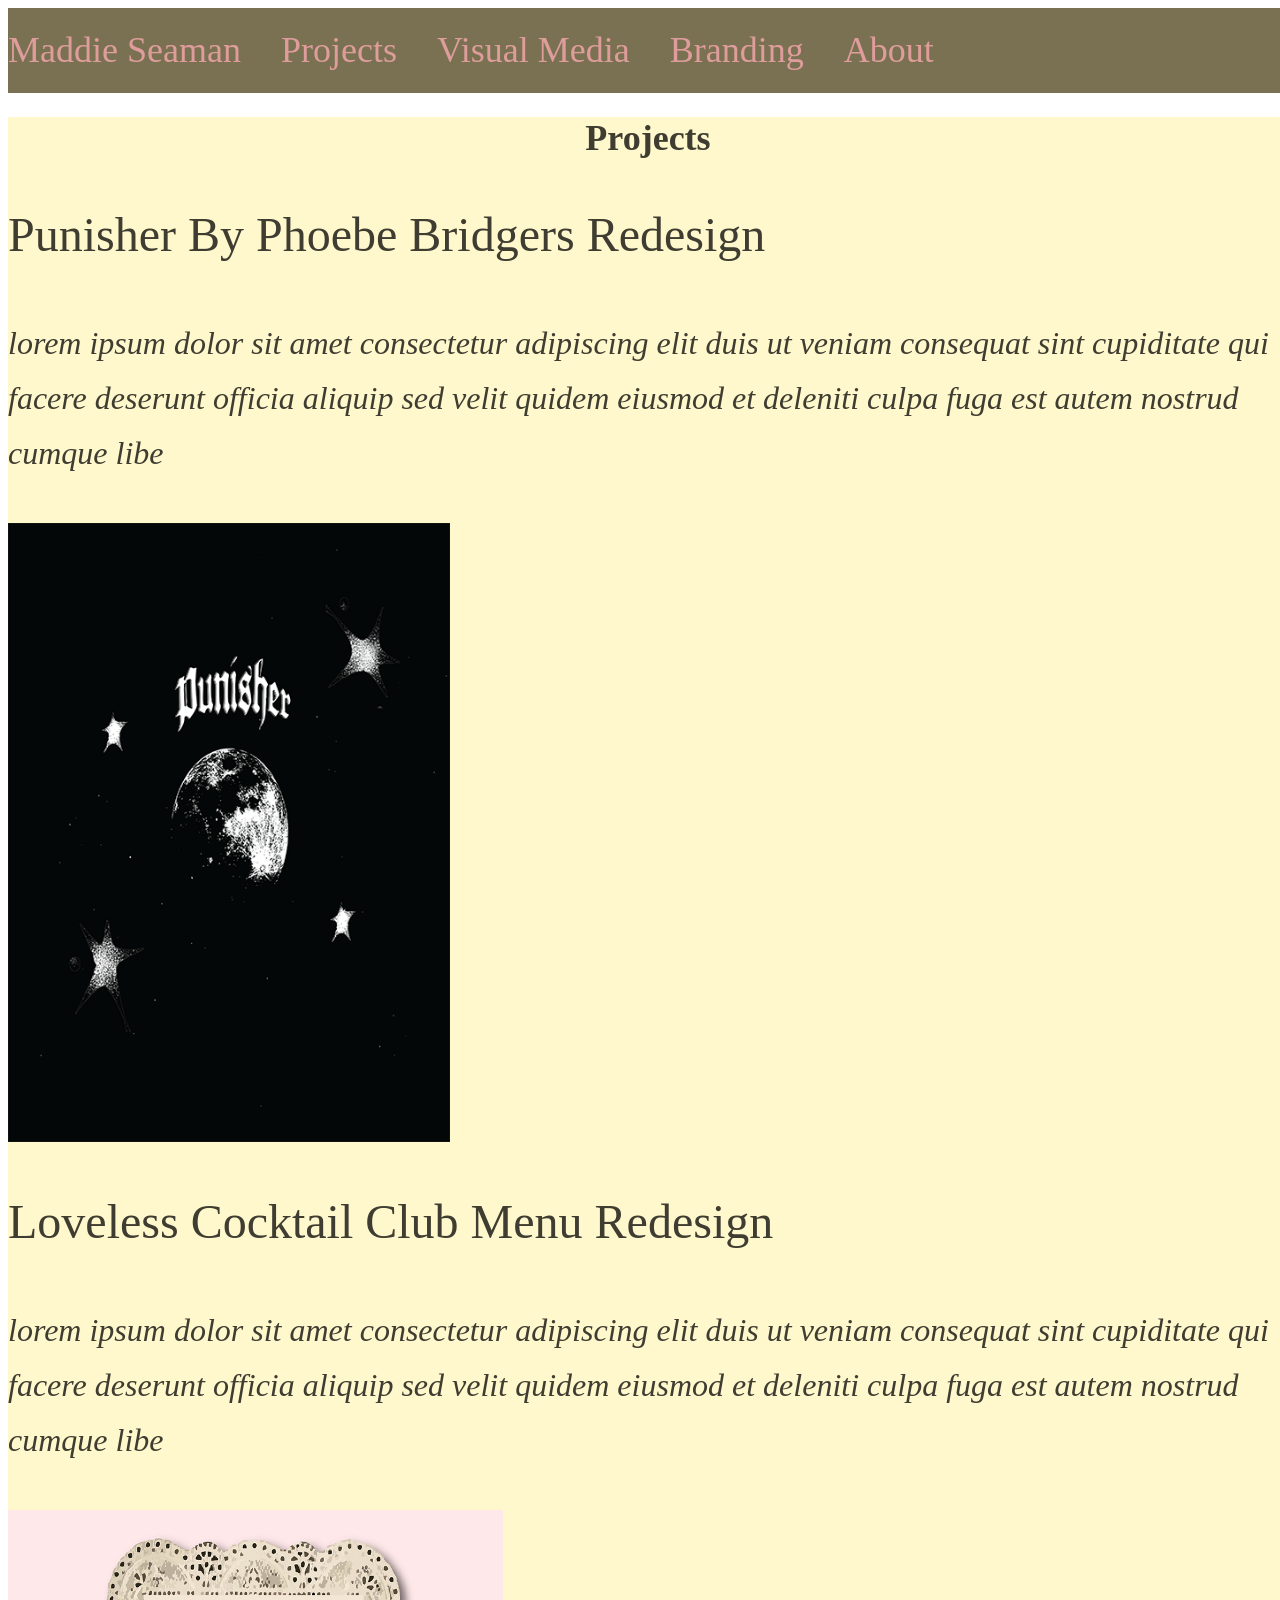
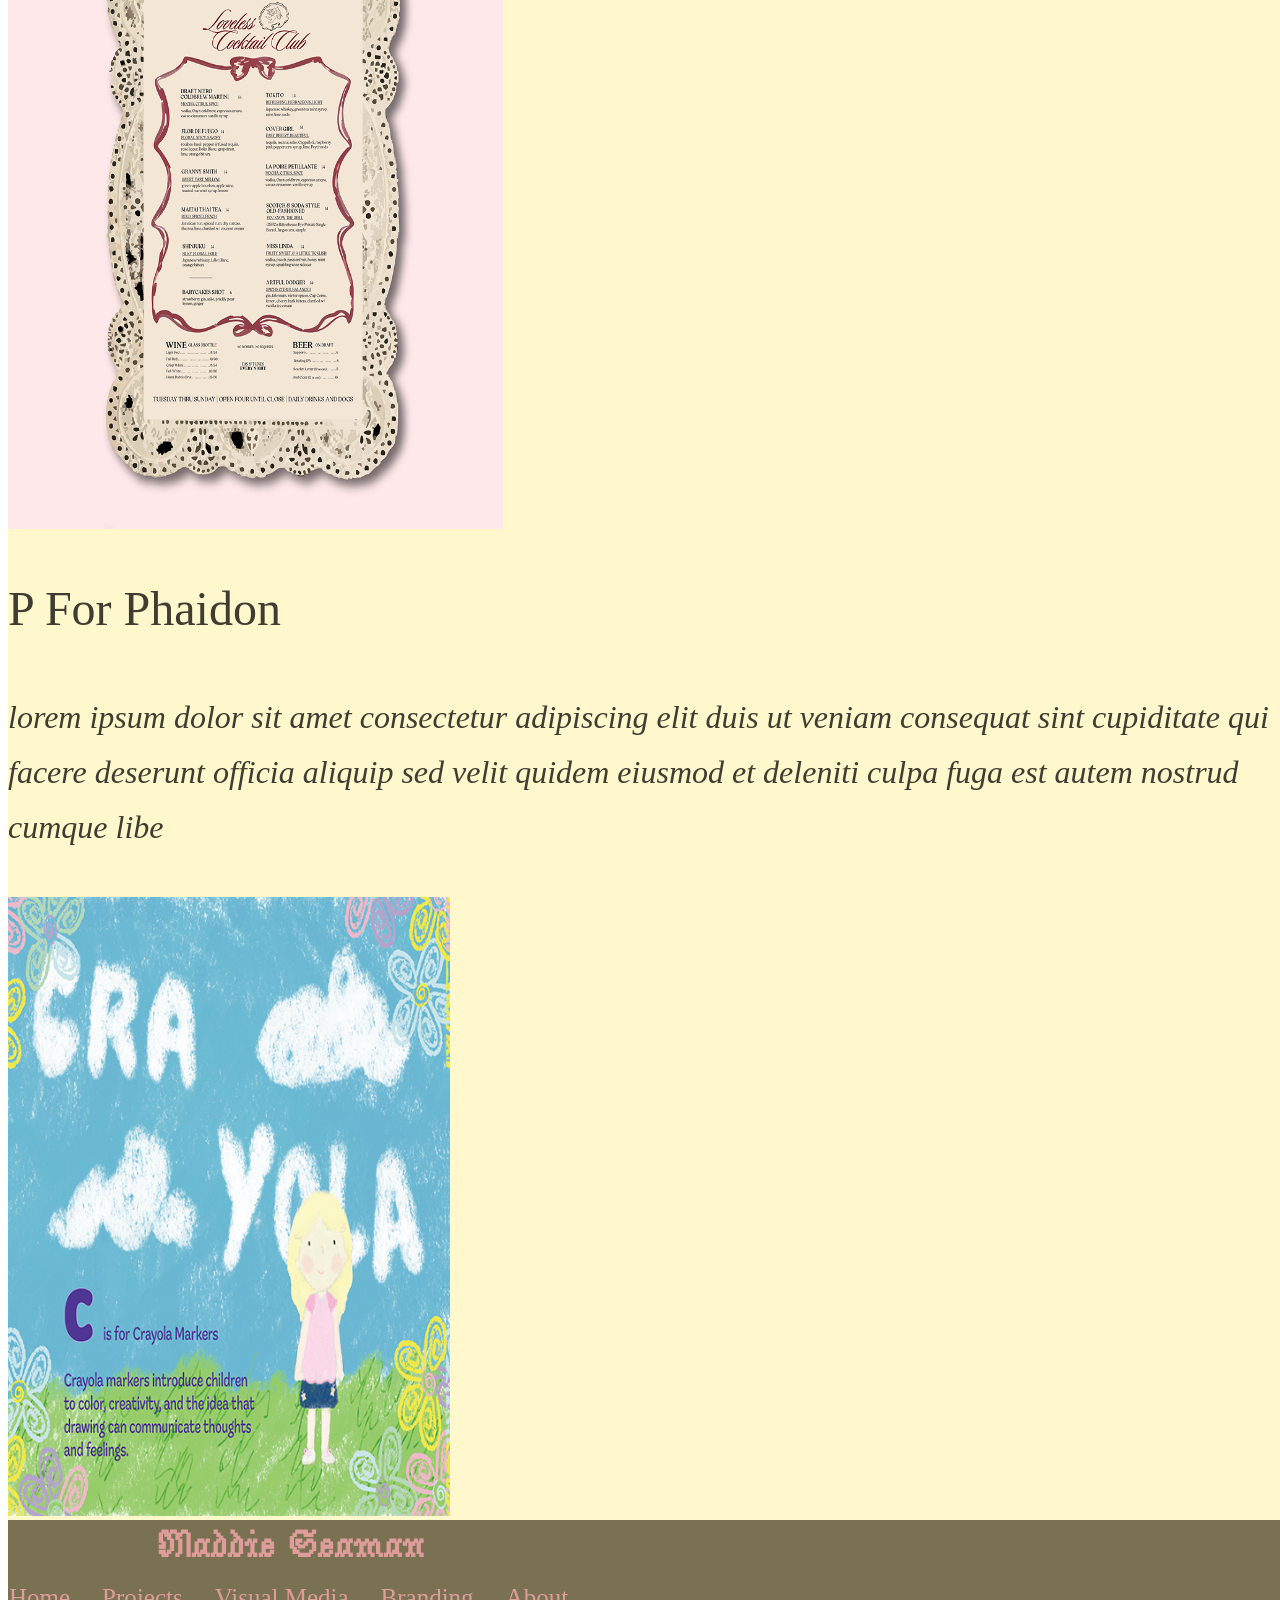
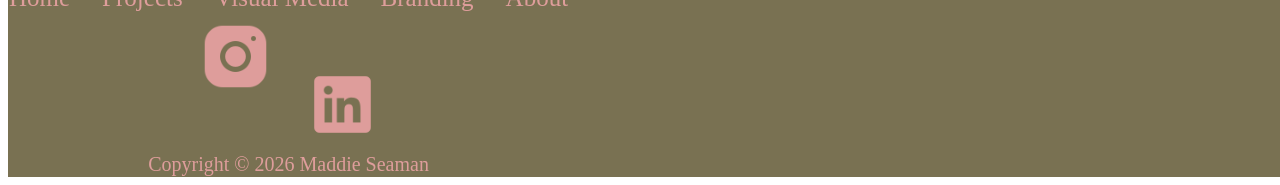
==== commit 8c213bac: "bruh" ====
--- a/page2/index.html
+++ b/page2/index.html
@@ -45,12 +45,14 @@
         <img src="../assets/Phaidonwebsite.png" alt="My Image" class="me"/> 
         </div> 
      <div class="header">
+        <div class="bigdiv">
          <h6>
             Maddie Seaman
          </h6>
+    <div class="rows">
            <h6>  
         <a href="/index.html" class="footer"> Home </a>
-        </h6> 
+        </h6>
         <h6>  
         <a href="/page2" class="footer"> Projects </a>
         </h6> 
@@ -63,6 +65,8 @@
         <h6>  
        <a href="/page5" class="footer"> About </a>
         </h6> 
+     </div> 
+    <div class="rows">
         <a href="https://www.instagram.com/maddiesignz?stkn=aWx5YWs2aGYzYjFj&utm_source=qr" target="_blank" rel="noopener noreffer"> 
             <svg width="77" height="77" viewBox="0 0 77 77" fill="none" xmlns="http://www.w3.org/2000/svg" xmlns:xlink="http://www.w3.org/1999/xlink">
                 <rect width="77" height="77" fill="url(#pattern0_90_35)"/>
@@ -85,7 +89,11 @@
         </defs>
         </svg>
         </a>
+    </div>
+    <div class="rows">
      <h6 class="footer2"> Copyright © 2026 Maddie Seaman </h6>
     </div>
+    </div>
+</div>
     </body>
 </html>
--- a/style.css
+++ b/style.css
@@ -18,8 +18,6 @@
     font-size: 36px;
     color: rgb(222, 157, 155);
     background-color: rgb(121, 113, 82);
-     width: 100vw;
-    height: 10.25rem;
     font-weight: 400
    
  }
@@ -53,8 +51,53 @@
     
     background-color: rgb(121, 113, 82);
     width: 100vw;
-   
- }
+   display: flex;
+   flex-direction: row;
+   justify-content: start;
+   align-items: center;
+   gap: 2.5rem;
+   align-content: space-between;
+ }
+ .container {
+    display:flex;
+    flex-direction: column;
+    gap: 8px;
+ }
+ .rows {
+   display: flex;
+   flex-direction: row;
+   justify-content: center;
+   align-content: center;
+   gap:30px;
+ }
+ .bigdiv {
+   display: flex;
+   flex-direction: column;
+   justify-content: space-between;
+   align-content: center;
+   background-color: rgb(121, 113, 82);
+ }
+ .heromessage {
+   display: flex;
+   align-items: center;
+   flex-direction: column;
+   align-content: flex-end;
+
+ }
+ .child {
+    display: flex;
+    flex-direction: column;
+    gap: 1.5rem; 
+    font-size: 20px;
+ }
+ @media screen and (min-width:320px) {
+   .container {
+    display: flex;
+    flex-direction: row;
+    gap: 2.5rem;
+   } 
+ } 
+    
  .yellow {
   background-color: rgb(254, 248, 204); 
   width: 100vw;
@@ -80,13 +123,29 @@
    opacity: 0.55;
  }
  .me {
-    height: 619px;
-   
+    height: 619px; 
+ }
+ .hero-background {
+    height: 500px;
+    background: url('./assets/bed\ for\ website\ 3.png');
+    background-color: rgba(255, 255, 255, 0.45);
+    background-blend-mode: lighten;
+    background-size: 50%;
  }
  .Keeping {
     font-size: 36px;
     color: rgb(63, 60, 49);
     text-align: center;
+ }
+ .tabs {
+   display: flex;
+   justify-content: flex-end;
+   flex-direction: row-reverse;
+ }
+ .button {
+   display: flex;
+   align-items: center;
+   align-content: center;
  }
  .pagestext {
    font-family: "Montserrat";
@@ -131,7 +190,8 @@
     font-family: "Jacquarda Bastarda 9";
     font-size: 36px;
     color: rgb(222, 157, 155);
-    
+    text-align:center;
+    margin: 1px;
  }
  
  h4:hover {
@@ -148,4 +208,4 @@
 a:hover {
    cursor: pointer;
    color: rgb(100, 51, 59) ;  
-}
+}
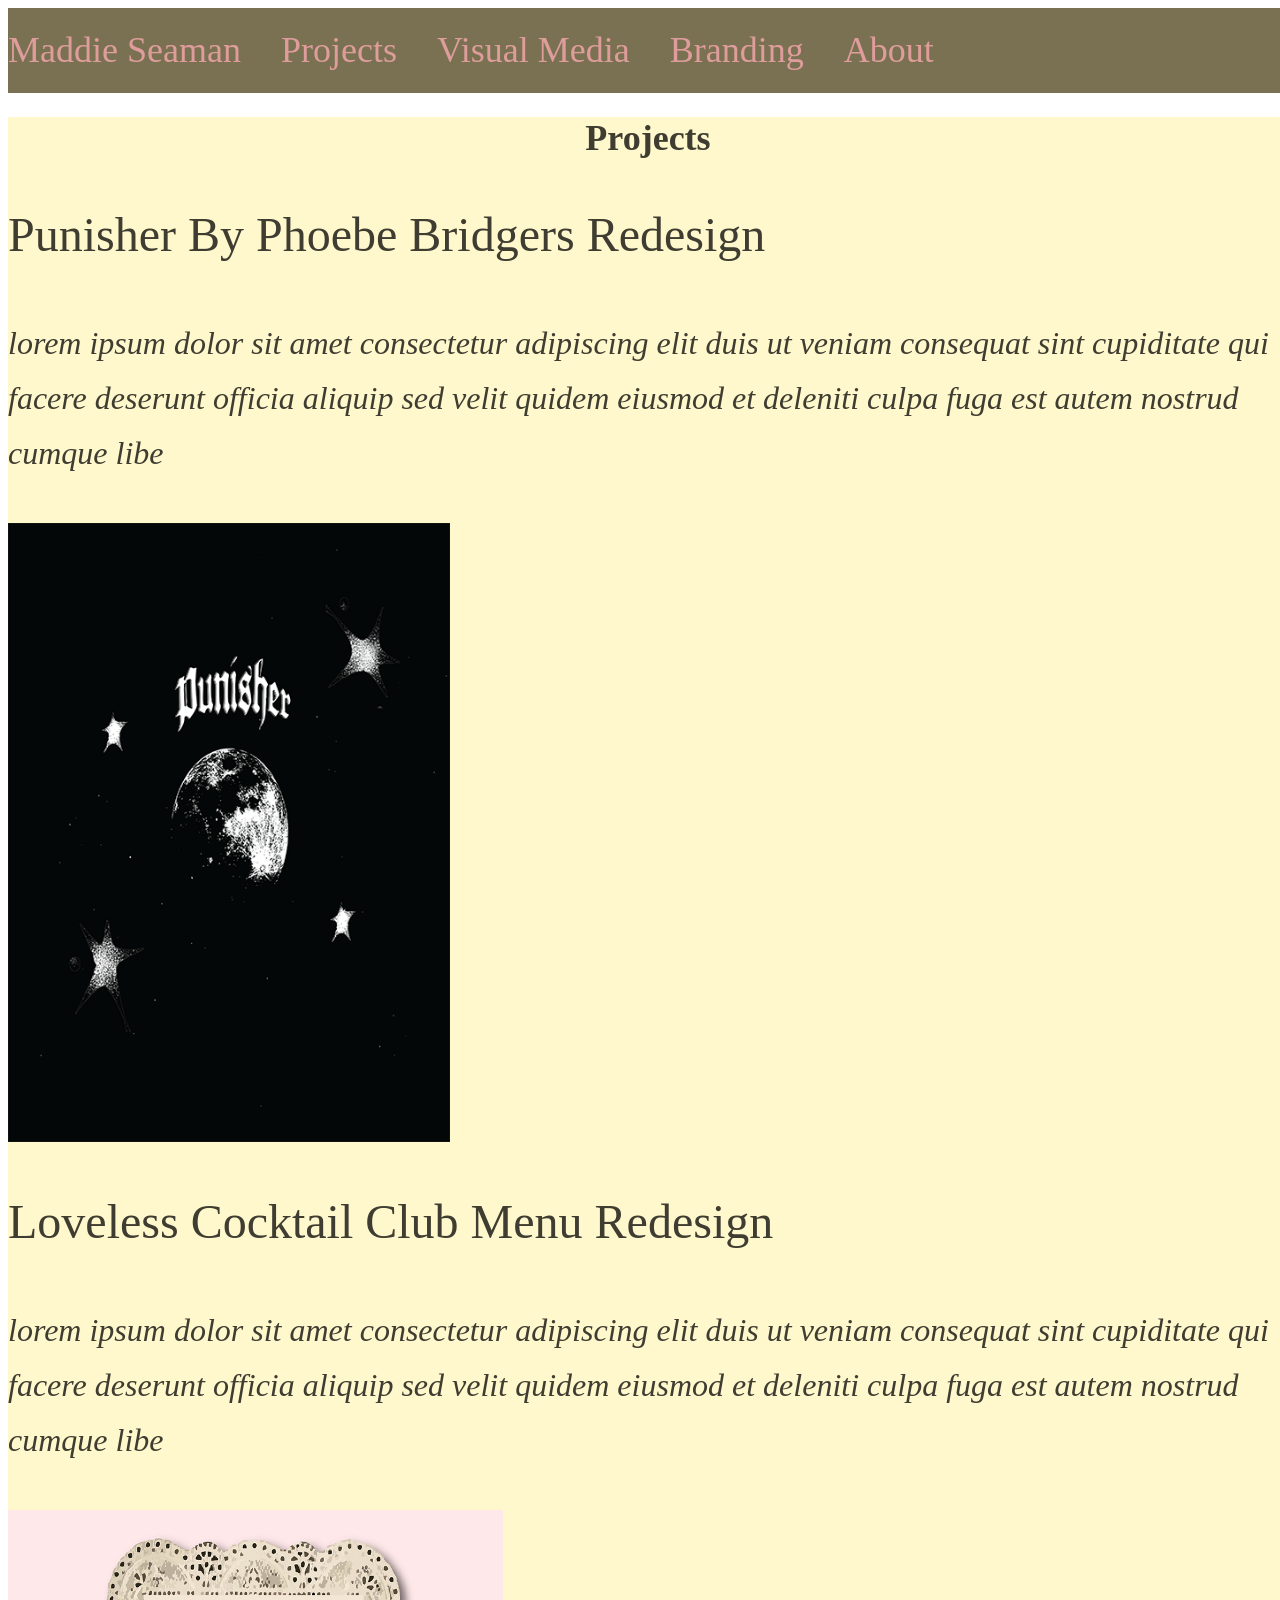
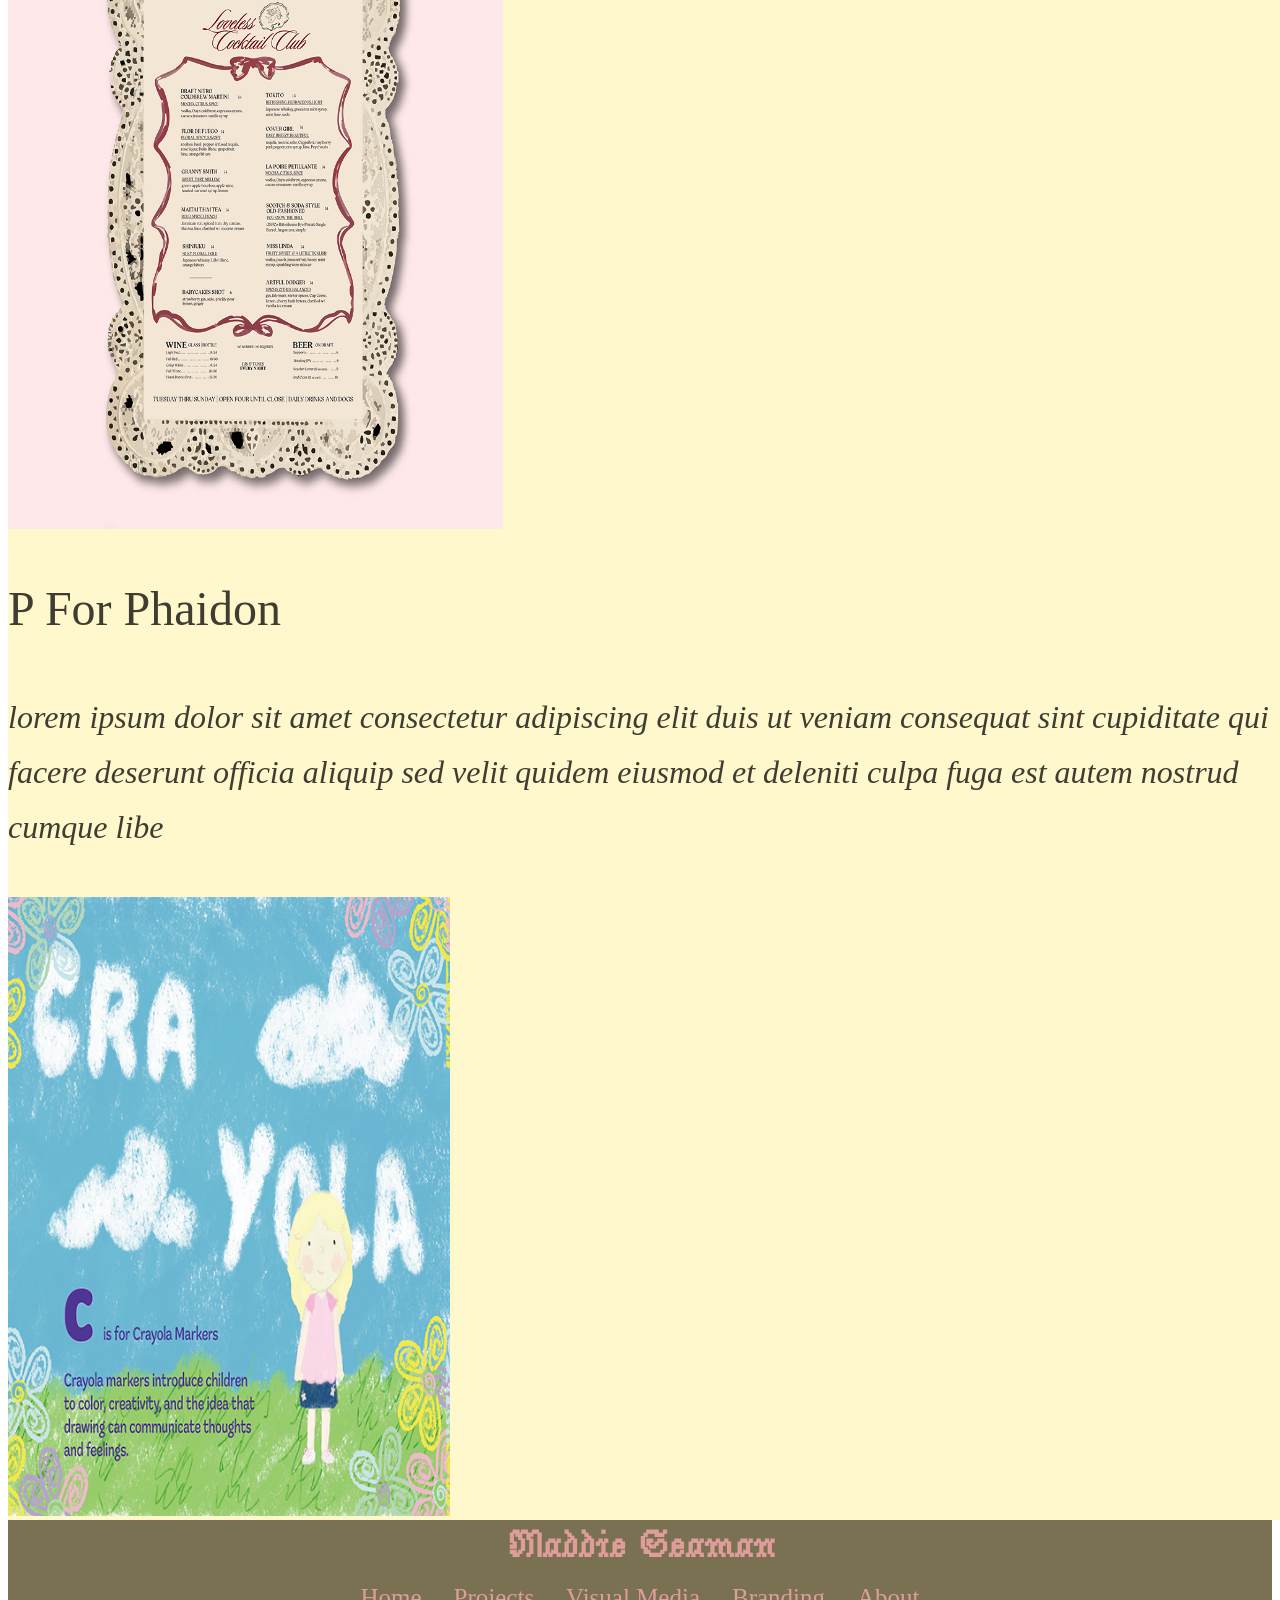
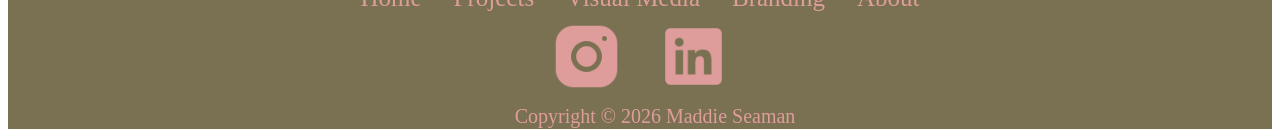
==== commit ea199166: "bruh 2" ====
--- a/page2/index.html
+++ b/page2/index.html
@@ -44,15 +44,16 @@
         <p> <i class="pagestext"> lorem ipsum dolor sit amet consectetur adipiscing elit duis ut veniam consequat sint cupiditate qui facere deserunt officia aliquip sed velit quidem eiusmod et deleniti culpa fuga est autem nostrud cumque libe </i> </p> 
         <img src="../assets/Phaidonwebsite.png" alt="My Image" class="me"/> 
         </div> 
-     <div class="header">
-        <div class="bigdiv">
-         <h6>
+<div class="bigdiv">
+    <!-- <div class="header"> -->
+        <h6>
             Maddie Seaman
-         </h6>
+        </h6>
+    <!-- </div> -->
     <div class="rows">
-           <h6>  
+        <h6>  
         <a href="/index.html" class="footer"> Home </a>
-        </h6>
+        </h6> 
         <h6>  
         <a href="/page2" class="footer"> Projects </a>
         </h6> 
@@ -60,40 +61,40 @@
         <a href="/page3" class="footer"> Visual Media </a>
         </h6>
         <h6>  
-       <a href="/page4" class="footer"> Branding </a>
-        </h6>  
-        <h6>  
-       <a href="/page5" class="footer"> About </a>
-        </h6> 
-     </div> 
+        <a href="/page4" class="footer"> Branding </a>
+            </h6>  
+            <h6>  
+        <a href="/page5" class="footer"> About </a>
+            </h6>  
+    </div> 
     <div class="rows">
         <a href="https://www.instagram.com/maddiesignz?stkn=aWx5YWs2aGYzYjFj&utm_source=qr" target="_blank" rel="noopener noreffer"> 
-            <svg width="77" height="77" viewBox="0 0 77 77" fill="none" xmlns="http://www.w3.org/2000/svg" xmlns:xlink="http://www.w3.org/1999/xlink">
-                <rect width="77" height="77" fill="url(#pattern0_90_35)"/>
-                <defs>
-                <pattern id="pattern0_90_35" patternContentUnits="objectBoundingBox" width="1" height="1">
-                <use xlink:href="#image0_90_35" transform="scale(0.0111111)"/>
-                </pattern>
-                <image id="image0_90_35" width="90" height="90" preserveAspectRatio="none" xlink:href="[data-uri]"/>
-                </defs>
-            </svg>
+        <svg width="77" height="77" viewBox="0 0 77 77" fill="none" xmlns="http://www.w3.org/2000/svg" xmlns:xlink="http://www.w3.org/1999/xlink">
+        <rect width="77" height="77" fill="url(#pattern0_90_35)"/>
+        <defs>
+        <pattern id="pattern0_90_35" patternContentUnits="objectBoundingBox" width="1" height="1">
+        <use xlink:href="#image0_90_35" transform="scale(0.0111111)"/>
+        </pattern>
+        <image id="image0_90_35" width="90" height="90" preserveAspectRatio="none" xlink:href="[data-uri]"/>
+        </defs>
+        </svg>
         </a>
-        <a href="https://www.linkedin.com/in/maddie-seaman-66b8aa297/" target="_blank" rel="noopenernorefferer"></p>
+        <a href="https://www.linkedin.com/in/maddie-seaman-66b8aa297/" target="_blank" rel="noopenernorefferer">
         <svg width="77" height="77" viewBox="0 0 77 77" fill="none" xmlns="http://www.w3.org/2000/svg" xmlns:xlink="http://www.w3.org/1999/xlink">
         <rect width="77" height="77" fill="url(#pattern0_90_34)"/>
         <defs>
         <pattern id="pattern0_90_34" patternContentUnits="objectBoundingBox" width="1" height="1">
-<use xlink:href="#image0_90_34" transform="scale(0.0111111)"/>
+        <use xlink:href="#image0_90_34" transform="scale(0.0111111)"/>
         </pattern>
         <image id="image0_90_34" width="90" height="90" preserveAspectRatio="none" xlink:href="[data-uri]"/>
         </defs>
         </svg>
-        </a>
     </div>
     <div class="rows">
-     <h6 class="footer2"> Copyright © 2026 Maddie Seaman </h6>
-    </div>
-    </div>
+        </a>
+        <h6 class="footer2"> Copyright © 2026 Maddie Seaman </h6>
+    </div>    
+</div>
 </div>
     </body>
 </html>
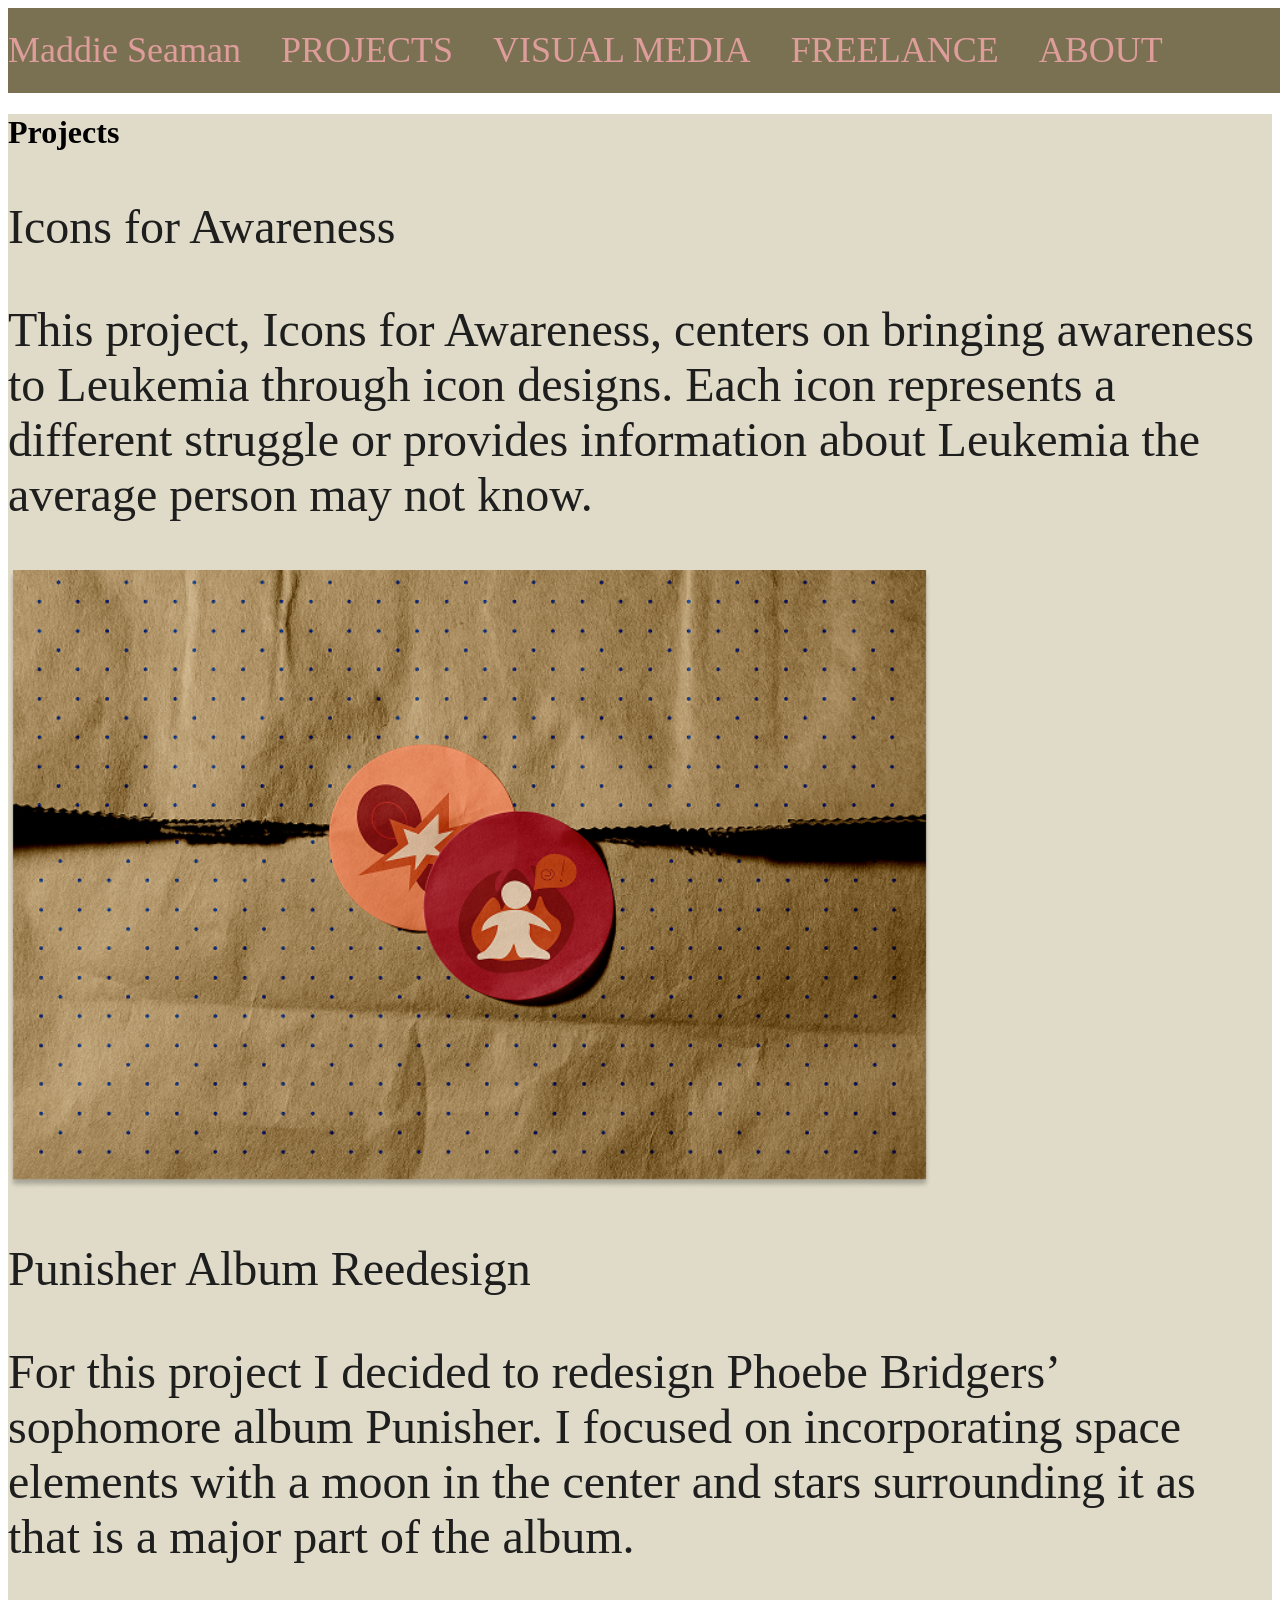
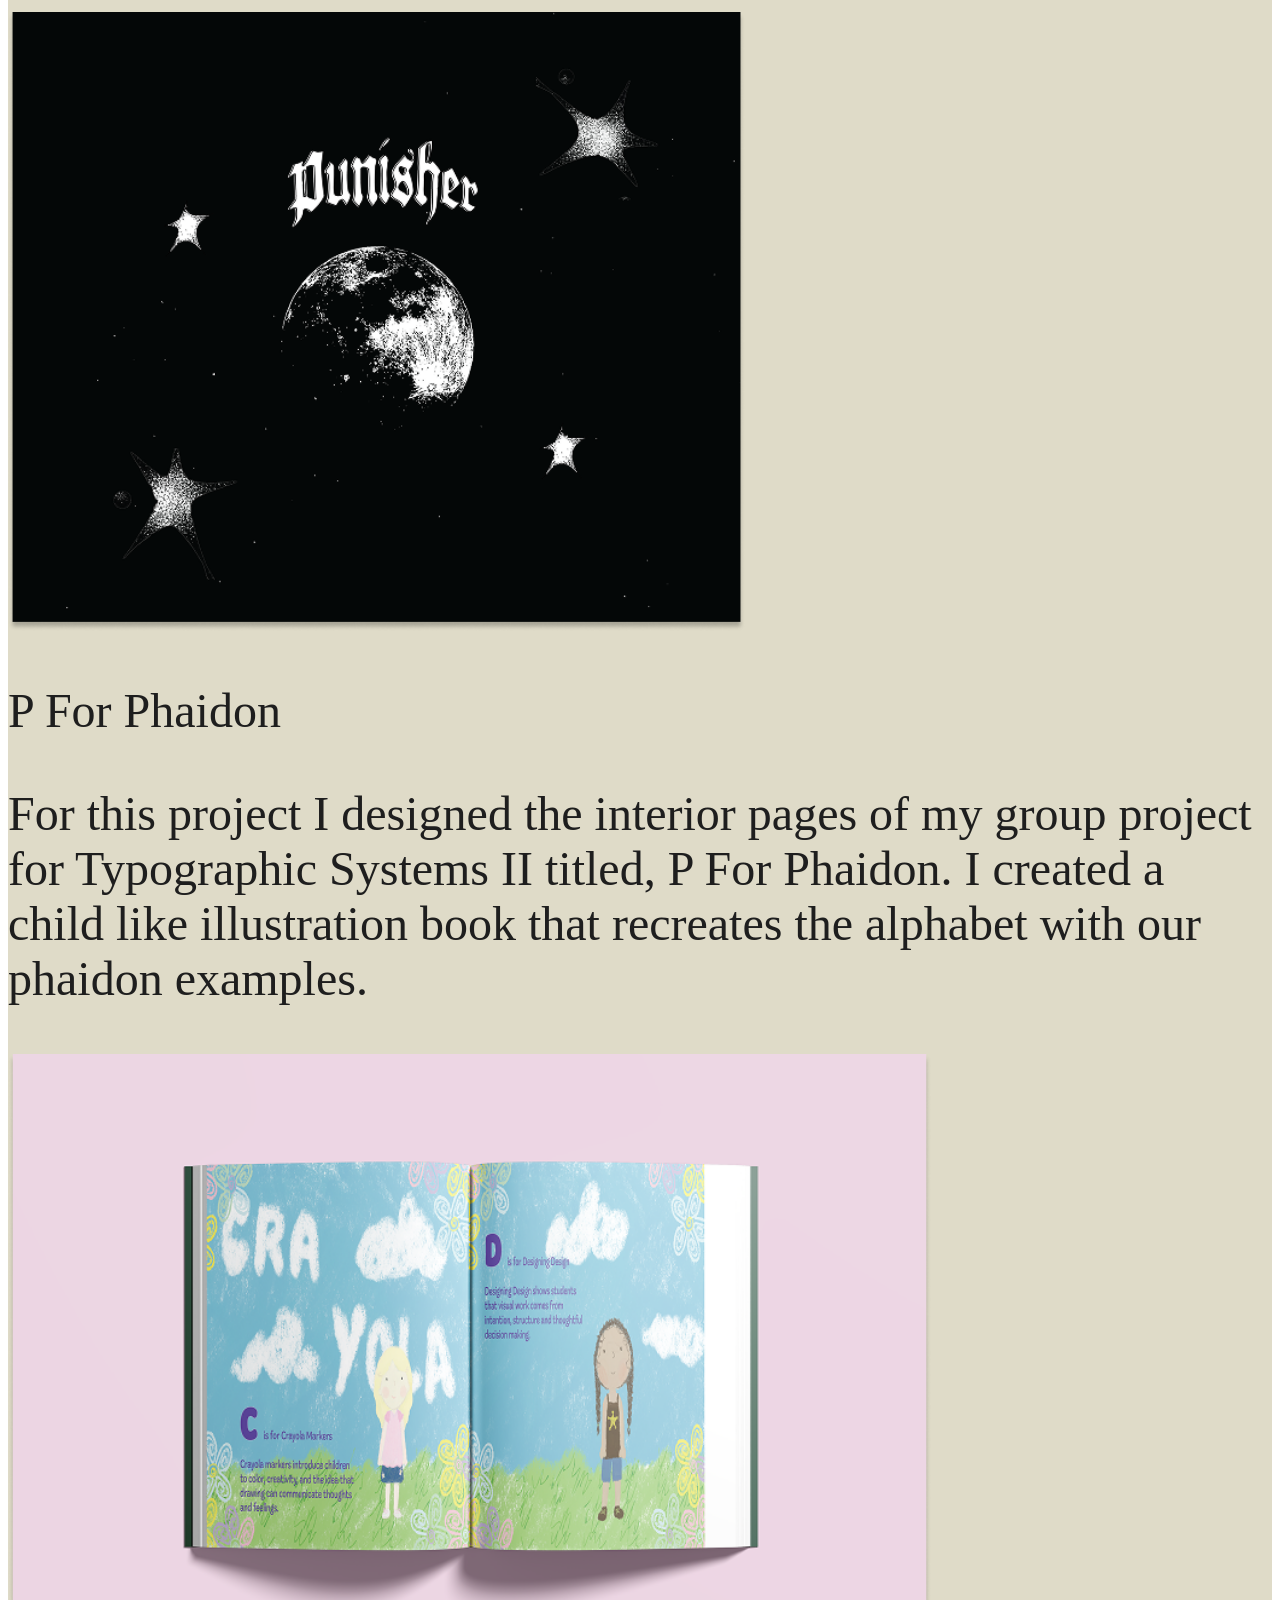
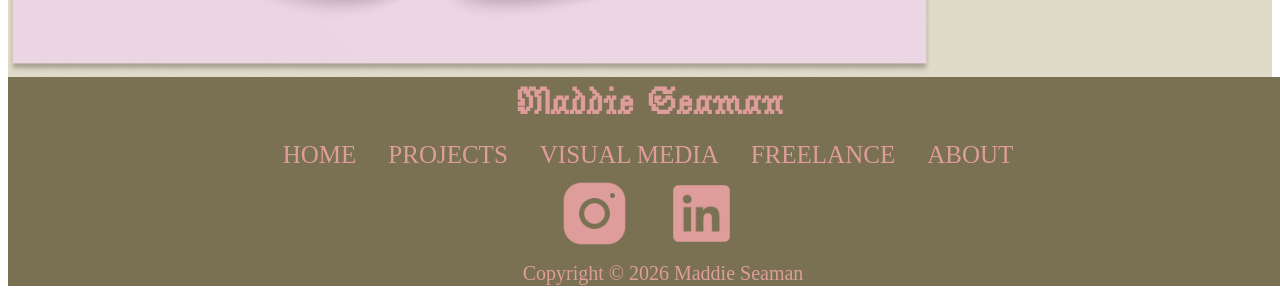
==== commit 4c3f7af0: "bruh from home" ====
--- a/page2/index.html
+++ b/page2/index.html
@@ -19,30 +19,30 @@
         <a href="/index.html"> Maddie Seaman </a>
         </h1> 
         <h1>  
-        <a href="/page2"> Projects </a>
+        <a href="/page2"> PROJECTS </a>
         </h1> 
         <h1>  
-        <a href="/page3"> Visual Media </a>
+        <a href="/page3"> VISUAL MEDIA </a>
         </h1>
         <h1>  
-       <a href="/page4"> Branding </a>
+       <a href="/page4"> FREELANCE </a>
         </h1>  
         <h1>  
-       <a href="/page5"> About </a>
+       <a href="/page5"> ABOUT </a>
     </div>
         <div class="yellow">
-            <h1 class="Keeping"> Projects </h1>
-        <p class="pagestext"> Punisher By Phoebe Bridgers Redesign</p>
-        <p> <i class="pagestext"> lorem ipsum dolor sit amet consectetur adipiscing elit duis ut veniam consequat sint cupiditate qui facere deserunt officia aliquip sed velit quidem eiusmod et deleniti culpa fuga est autem nostrud cumque libe </i> </p> 
-        <img src="../assets/punisherfront.png" alt="My Image" class="me"/> 
+            <h1 class="Names"> Projects </h1>
+        <p class="pagestext"> Icons for Awareness</p>
+        <p class="pagestext"> This project, Icons for Awareness, centers on bringing awareness to Leukemia through icon designs. Each icon represents a different struggle or provides information about Leukemia the average person may not know. </p> 
+        <img src="../assets/sticker mockup 1.png" alt="My Image" class="me"/> 
         <br/>
-        <p class="pagestext"> Loveless Cocktail Club Menu Redesign </p>
-        <p> <i class="pagestext"> lorem ipsum dolor sit amet consectetur adipiscing elit duis ut veniam consequat sint cupiditate qui facere deserunt officia aliquip sed velit quidem eiusmod et deleniti culpa fuga est autem nostrud cumque libe </i> </p> 
-        <img src="../assets/loveless again.png" alt="My Image" class="me"/> 
+        <p class="pagestext"> Punisher Album Reedesign </p>
+        <p class="pagestext"> For this project I decided to redesign Phoebe Bridgers’ sophomore album Punisher. I focused on incorporating space elements with a moon in the center and stars surrounding it as that is a major part of the album. </p> 
+        <img src="../assets/punisher 2 1.png" alt="My Image" class="me"/> 
         <br/>
-        <p class="pagestext"> P For Phaidon </pp>
-        <p> <i class="pagestext"> lorem ipsum dolor sit amet consectetur adipiscing elit duis ut veniam consequat sint cupiditate qui facere deserunt officia aliquip sed velit quidem eiusmod et deleniti culpa fuga est autem nostrud cumque libe </i> </p> 
-        <img src="../assets/Phaidonwebsite.png" alt="My Image" class="me"/> 
+        <p class="pagestext"> P For Phaidon </p>
+        <p class="pagestext"> For this project I designed the interior pages of my group project for Typographic Systems II titled, P For Phaidon. I created a child like illustration book that recreates the alphabet with our phaidon examples. </p> 
+        <img src="../assets/phaidon book mockup hopefully final 2.png" alt="My Image" class="me"/> 
         </div> 
 <div class="bigdiv">
     <!-- <div class="header"> -->
@@ -52,19 +52,19 @@
     <!-- </div> -->
     <div class="rows">
         <h6>  
-        <a href="/index.html" class="footer"> Home </a>
+        <a href="/index.html" class="footer"> HOME </a>
         </h6> 
         <h6>  
-        <a href="/page2" class="footer"> Projects </a>
+        <a href="/page2" class="footer"> PROJECTS </a>
         </h6> 
         <h6>  
-        <a href="/page3" class="footer"> Visual Media </a>
+        <a href="/page3" class="footer"> VISUAL MEDIA </a>
         </h6>
         <h6>  
-        <a href="/page4" class="footer"> Branding </a>
+        <a href="/page4" class="footer"> FREELANCE </a>
             </h6>  
             <h6>  
-        <a href="/page5" class="footer"> About </a>
+        <a href="/page5" class="footer"> ABOUT </a>
             </h6>  
     </div> 
     <div class="rows">
--- a/style.css
+++ b/style.css
@@ -22,7 +22,7 @@
    
  }
  a {
-    font-family: "Open Sans";
+    font-family: "Ovo";
     font-size: 36px;
     font-weight: 200;
     color: rgb(222, 157, 155);
@@ -30,7 +30,7 @@
     cursor: pointer;
  }
  .footer {
-    font-family: "Open Sans";
+    font-family: "Ovo";
     font-size: 25px;
     font-weight: 200;
     color: rgb(222, 157, 155);
@@ -39,7 +39,7 @@
 
  }
  .footer2 {
-    font-family: "Open Sans";
+    font-family: "Ovo";
     font-size: 20px;
     font-weight: 200;
     color: rgb(222, 157, 155);
@@ -49,14 +49,28 @@
  }
  .header {
     
-    background-color: rgb(121, 113, 82);
-    width: 100vw;
-   display: flex;
-   flex-direction: row;
-   justify-content: start;
-   align-items: center;
-   gap: 2.5rem;
-   align-content: space-between;
+    
+   display: none;
+   width: 100vw;
+   height: 100vh;
+   position: absolute;
+   top: 0;
+   right: 0;
+   bottom: 0;
+   left: 0;
+   z-index: 1;
+ }
+ 
+ .hamburger {
+   color: rgb(222, 157, 155);
+   font-size: 20px;
+ }
+ .closex {
+   font-size: 40px;
+   color: rgb(121, 113, 82);
+   position: absolute;
+   top: 20px;
+   right: 20px;
  }
  .container {
     display:flex;
@@ -76,6 +90,7 @@
    justify-content: space-between;
    align-content: center;
    background-color: rgb(121, 113, 82);
+   width: 100vw;
  }
  .heromessage {
    display: flex;
@@ -83,6 +98,10 @@
    flex-direction: column;
    align-content: flex-end;
 
+ }
+ .sharp {
+   font-family: MedievalSharp;
+   font-size: 24px;
  }
  .child {
     display: flex;
@@ -90,32 +109,26 @@
     gap: 1.5rem; 
     font-size: 20px;
  }
- @media screen and (min-width:320px) {
-   .container {
-    display: flex;
-    flex-direction: row;
-    gap: 2.5rem;
-   } 
- } 
     
  .yellow {
-  background-color: rgb(254, 248, 204); 
-  width: 100vw;
- }
+  background-color: rgb(223, 219, 200)
+  
+ }
+
+
  .callbutton {
     color: rgb(187, 126, 124);
-     background-color: rgb(225, 214, 173);
+     background-color: rgb(203, 195, 160);
      background-position-y: center;
-     width: 410px;
-     height: 105px;
-     font-family: "Open Sans";
+     width: 239px;
+     height: 61px;
      font-size: 40px;
      text-align: center;
      line-height: normal;
      overflow: hidden;
      border: 1px;
      border-style: solid;
-     border-color: rgb(225, 214, 173);
+     border-color: rgb(203, 195, 160);
      border-radius: 4px;
  }
  .bed {
@@ -127,15 +140,28 @@
  }
  .hero-background {
     height: 500px;
-    background: url('./assets/bed\ for\ website\ 3.png');
     background-color: rgba(255, 255, 255, 0.45);
     background-blend-mode: lighten;
     background-size: 50%;
  }
  .Keeping {
     font-size: 36px;
-    color: rgb(63, 60, 49);
+   color: #3F3C31;
     text-align: center;
+    font-family: "Montaga";
+    font-size: 20px;
+    font-style: normal;
+    font-weight: 400;
+    line-height: normal;   
+   
+   .Names {
+     font-family: "Jacques Francois";
+     color: rgba(121, 113, 82, 1);
+     font-size: 96px;
+    font-style: normal;
+    font-weight: 400;
+    line-height: normal;
+   }
  }
  .tabs {
    display: flex;
@@ -148,8 +174,8 @@
    align-content: center;
  }
  .pagestext {
-   font-family: "Montserrat";
-   color: rgb(63, 60, 49); 
+   font-family: "Open Sans";
+   color: rgba(30, 30, 30, 1); 
 }
  .pic2 {
    width: 100vw; 
@@ -170,7 +196,7 @@
     font-weight: 200;
     color: rgb(000, 000, 000);
     text-decoration: none;
-    background-color: rgb(254, 248, 204);
+    
  }
  i {
     font-family: "Montserrat";
@@ -208,4 +234,50 @@
 a:hover {
    cursor: pointer;
    color: rgb(100, 51, 59) ;  
+}
+.odyssey {
+width: 405px;
+height: 239px; 
+background: rgba(121, 113, 82, 0.40);
+}
+.sword {
+  width: 63px;
+ height: 151px; 
+ flex-direction: column;
+ justify-content: center;
+ align-items: center;
+
+
+}
+@media screen and (min-width:768px) {
+   .hamburger {
+      display: none;
+   }
+   .closex {
+      display: none;
+   }
+   .header {
+      display: flex;
+      background: none; 
+      position: relative;
+      width: auto;
+      height: auto;
+      top: auto;
+      right: auto;
+      bottom: auto;
+      left: auto;
+      background-color: rgb(121, 113, 82);
+    width: 100vw;
+   display: flex;
+   flex-direction: row;
+   justify-content: start;
+   align-items: center;
+   gap: 2.5rem;
+   align-content: space-between;
+   }
+   .container {
+    display: flex;
+    flex-direction: row;
+    gap: 2.5rem;
+   } 
 }
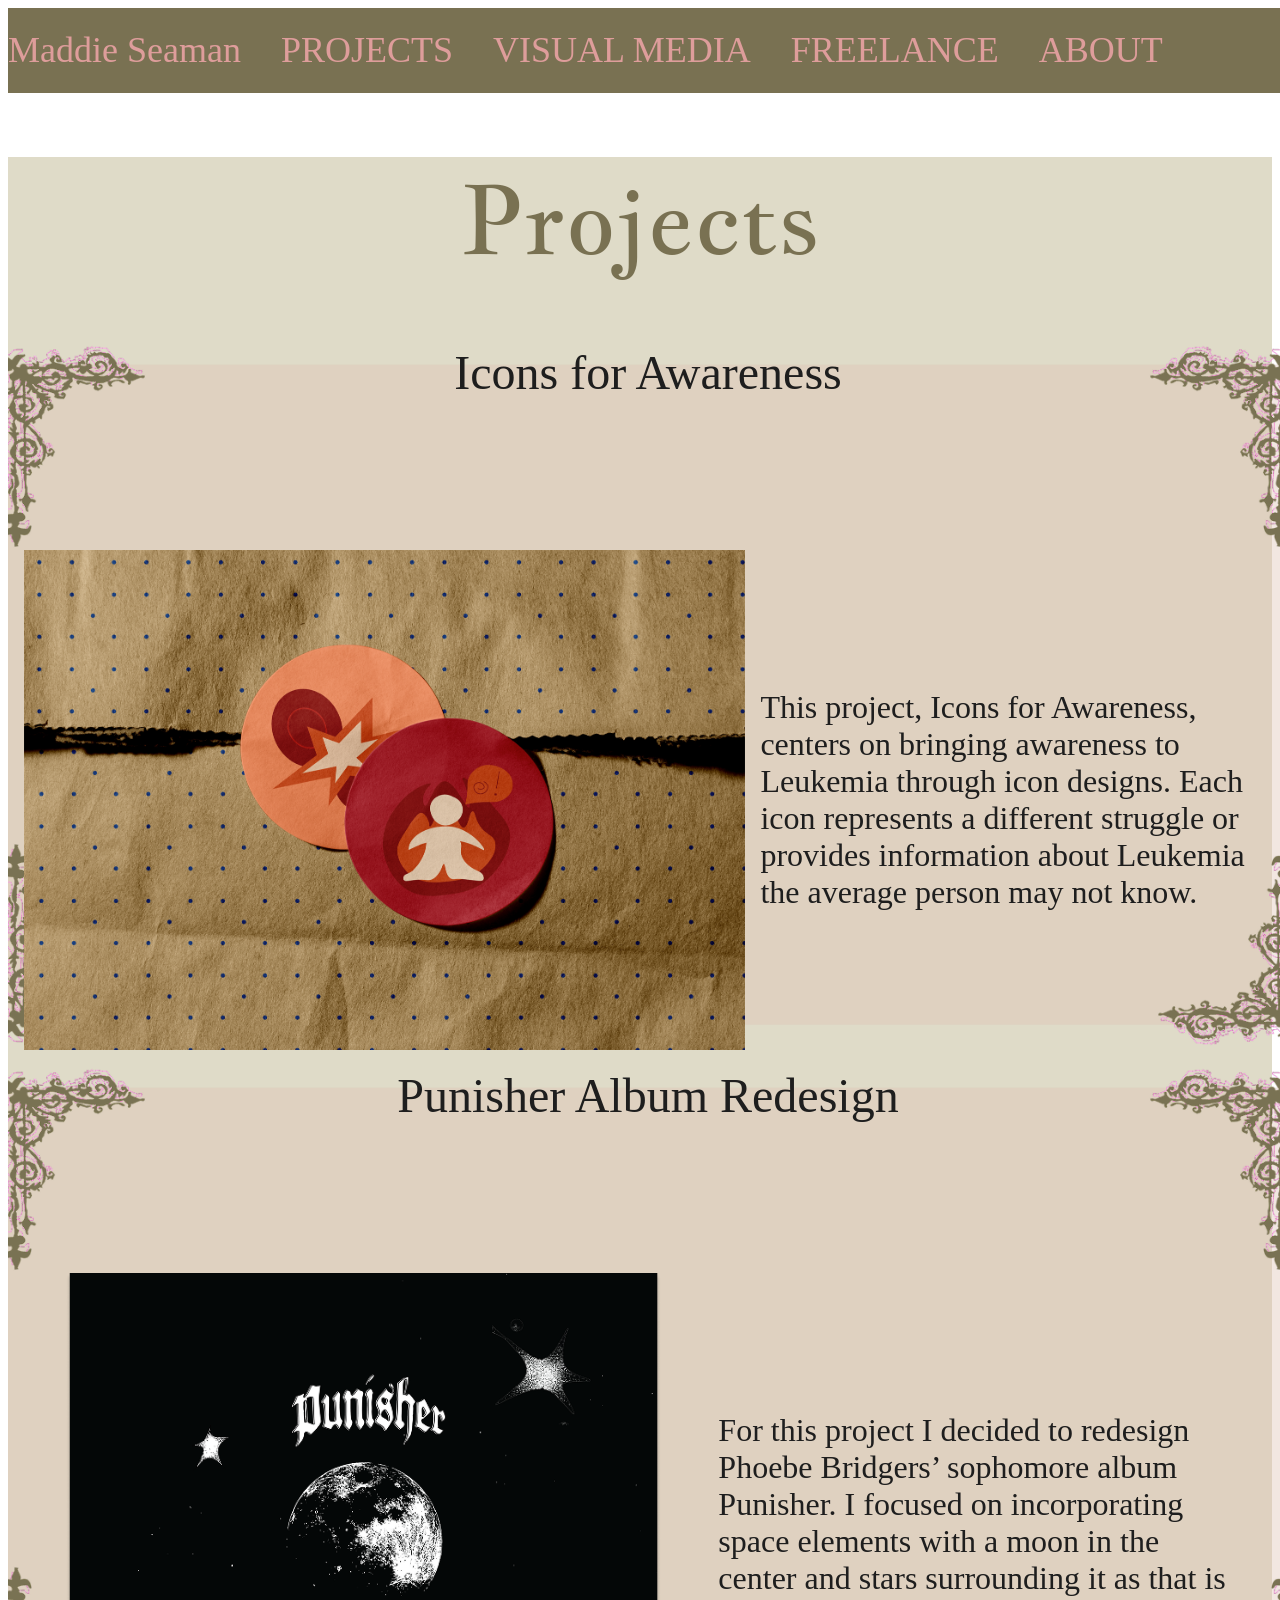
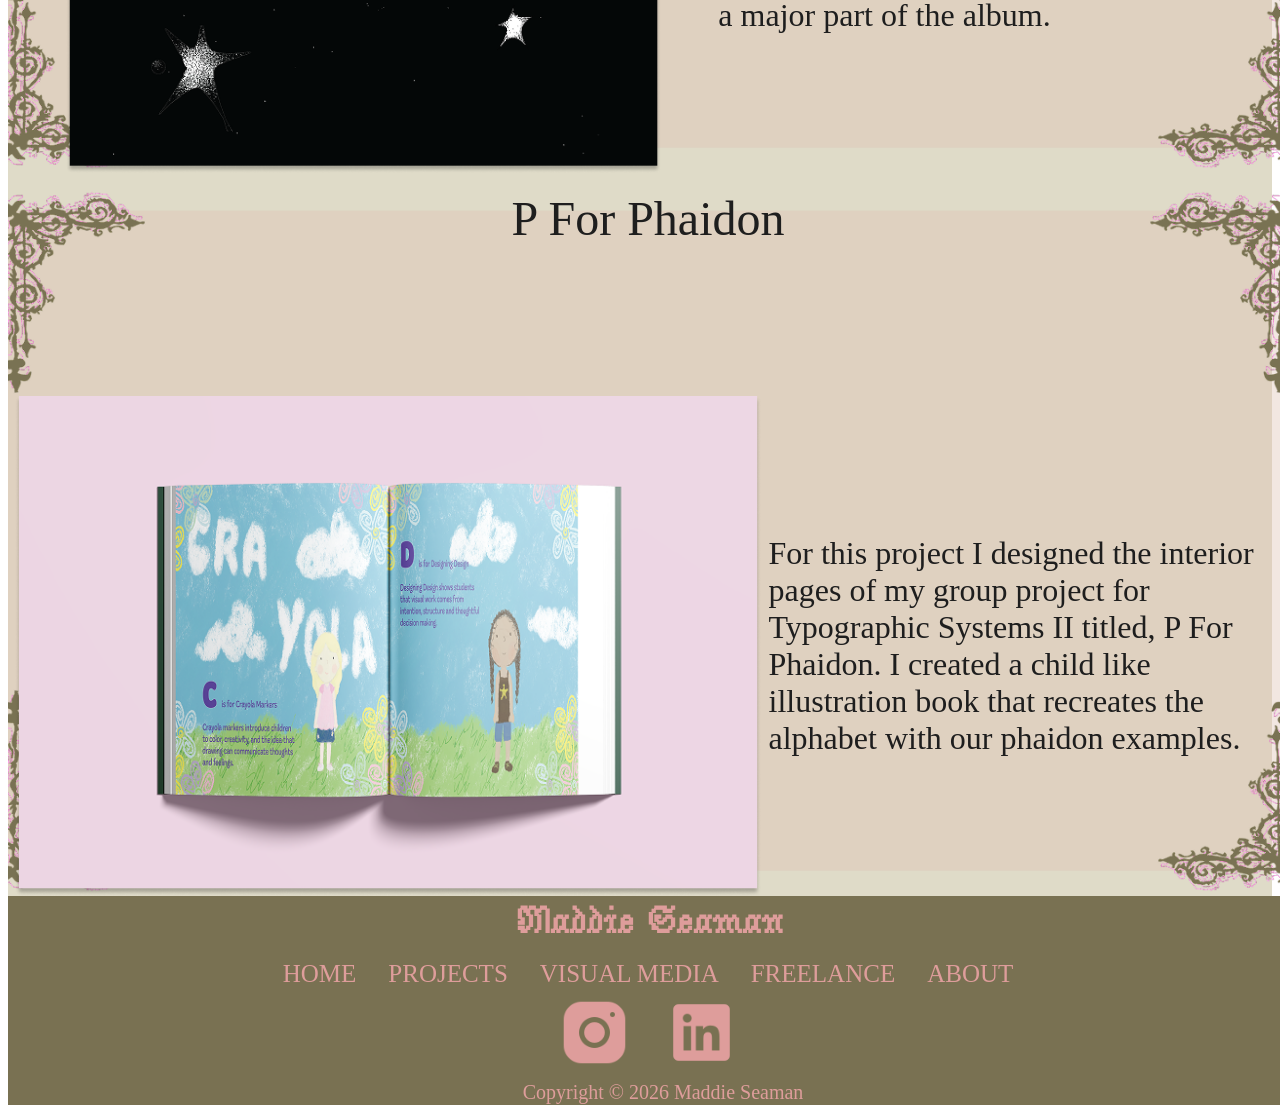
==== commit e147c01b: "bruggg 2" ====
--- a/page2/index.html
+++ b/page2/index.html
@@ -11,6 +11,9 @@
          <link rel="preconnect" href="https://fonts.googleapis.com">
          <link rel="preconnect" href="https://fonts.gstatic.com" crossorigin>
          <link href="https://fonts.googleapis.com/css2?family=Jacquarda+Bastarda+9&display=swap" rel="stylesheet">
+        <link rel="preconnect" href="https://fonts.googleapis.com">
+        <link rel="preconnect" href="https://fonts.gstatic.com" crossorigin>
+        <link href="https://fonts.googleapis.com/css2?family=Jacques+Francois&display=swap" rel="stylesheet">
     </head>
     <body> 
         <!-- notice that the text stacks vertically-->
@@ -32,18 +35,30 @@
     </div>
         <div class="yellow">
             <h1 class="Names"> Projects </h1>
-        <p class="pagestext"> Icons for Awareness</p>
-        <p class="pagestext"> This project, Icons for Awareness, centers on bringing awareness to Leukemia through icon designs. Each icon represents a different struggle or provides information about Leukemia the average person may not know. </p> 
-        <img src="../assets/sticker mockup 1.png" alt="My Image" class="me"/> 
+        <div class="tabbackground">
+        <p class="titles"> Icons for Awareness</p>
+          <div class="layout"> 
+            <img src="../assets/sticker final 3.png" alt="My Image" class="me"/> 
+            <p class="pagestext"> This project, Icons for Awareness, centers on bringing awareness to Leukemia through icon designs. Each icon represents a different struggle or provides information about Leukemia the average person may not know. </p>
+          </div>
+        </div>
         <br/>
-        <p class="pagestext"> Punisher Album Reedesign </p>
-        <p class="pagestext"> For this project I decided to redesign Phoebe Bridgers’ sophomore album Punisher. I focused on incorporating space elements with a moon in the center and stars surrounding it as that is a major part of the album. </p> 
+        <div class="tabbackground">
+        <p class="titles"> Punisher Album Redesign </p>
+        <div class="layout">  
         <img src="../assets/punisher 2 1.png" alt="My Image" class="me"/> 
+        <p class="pagestext"> For this project I decided to redesign Phoebe Bridgers’ sophomore album Punisher. I focused on incorporating space elements with a moon in the center and stars surrounding it as that is a major part of the album. </p>
+        </div>
+        </div>
         <br/>
-        <p class="pagestext"> P For Phaidon </p>
+        <div class="tabbackground">
+        <p class="titles"> P For Phaidon </p>
+        <div class="layout">
+        <img src="../assets/phaidon book mockup hopefully final 2.png" alt="My Image" class="me"/> 
         <p class="pagestext"> For this project I designed the interior pages of my group project for Typographic Systems II titled, P For Phaidon. I created a child like illustration book that recreates the alphabet with our phaidon examples. </p> 
-        <img src="../assets/phaidon book mockup hopefully final 2.png" alt="My Image" class="me"/> 
+        </div>
         </div> 
+        </div>
 <div class="bigdiv">
     <!-- <div class="header"> -->
         <h6>
--- a/style.css
+++ b/style.css
@@ -136,7 +136,7 @@
    opacity: 0.55;
  }
  .me {
-    height: 619px; 
+     height: 500px;
  }
  .hero-background {
     height: 500px;
@@ -153,15 +153,41 @@
     font-style: normal;
     font-weight: 400;
     line-height: normal;   
-   
-   .Names {
-     font-family: "Jacques Francois";
-     color: rgba(121, 113, 82, 1);
-     font-size: 96px;
-    font-style: normal;
-    font-weight: 400;
-    line-height: normal;
-   }
+ }
+.Names {
+   font-family: "Jacques Francois";
+   color: rgba(121, 113, 82, 1);
+   font-size: 96px;
+   font-style: normal;
+   font-weight: 400;
+   line-height: normal;
+   text-align: center;
+
+}
+.layout{ 
+   display: flex;
+   flex-direction: row;
+   align-items: center;
+   justify-content: space-evenly
+
+}
+
+ .tabbackground {
+  width: 100vw;
+  aspect-ratio: 1440 / 789;
+  background: url('./assets/Group\ 1.5.png');
+  background-repeat: no-repeat; 
+  background-size: 100%;
+  display: flex;
+  flex-direction: column;
+  justify-content: center;
+  gap: 150px;
+ }
+ .titles{
+   text-align: center;
+   font-family: "Open Sans";
+   color: rgba(30, 30, 30, 1); 
+   margin: 0px;
  }
  .tabs {
    display: flex;
@@ -176,6 +202,8 @@
  .pagestext {
    font-family: "Open Sans";
    color: rgba(30, 30, 30, 1); 
+   font-size: 32px;
+   max-width: 40%;
 }
  .pic2 {
    width: 100vw; 
